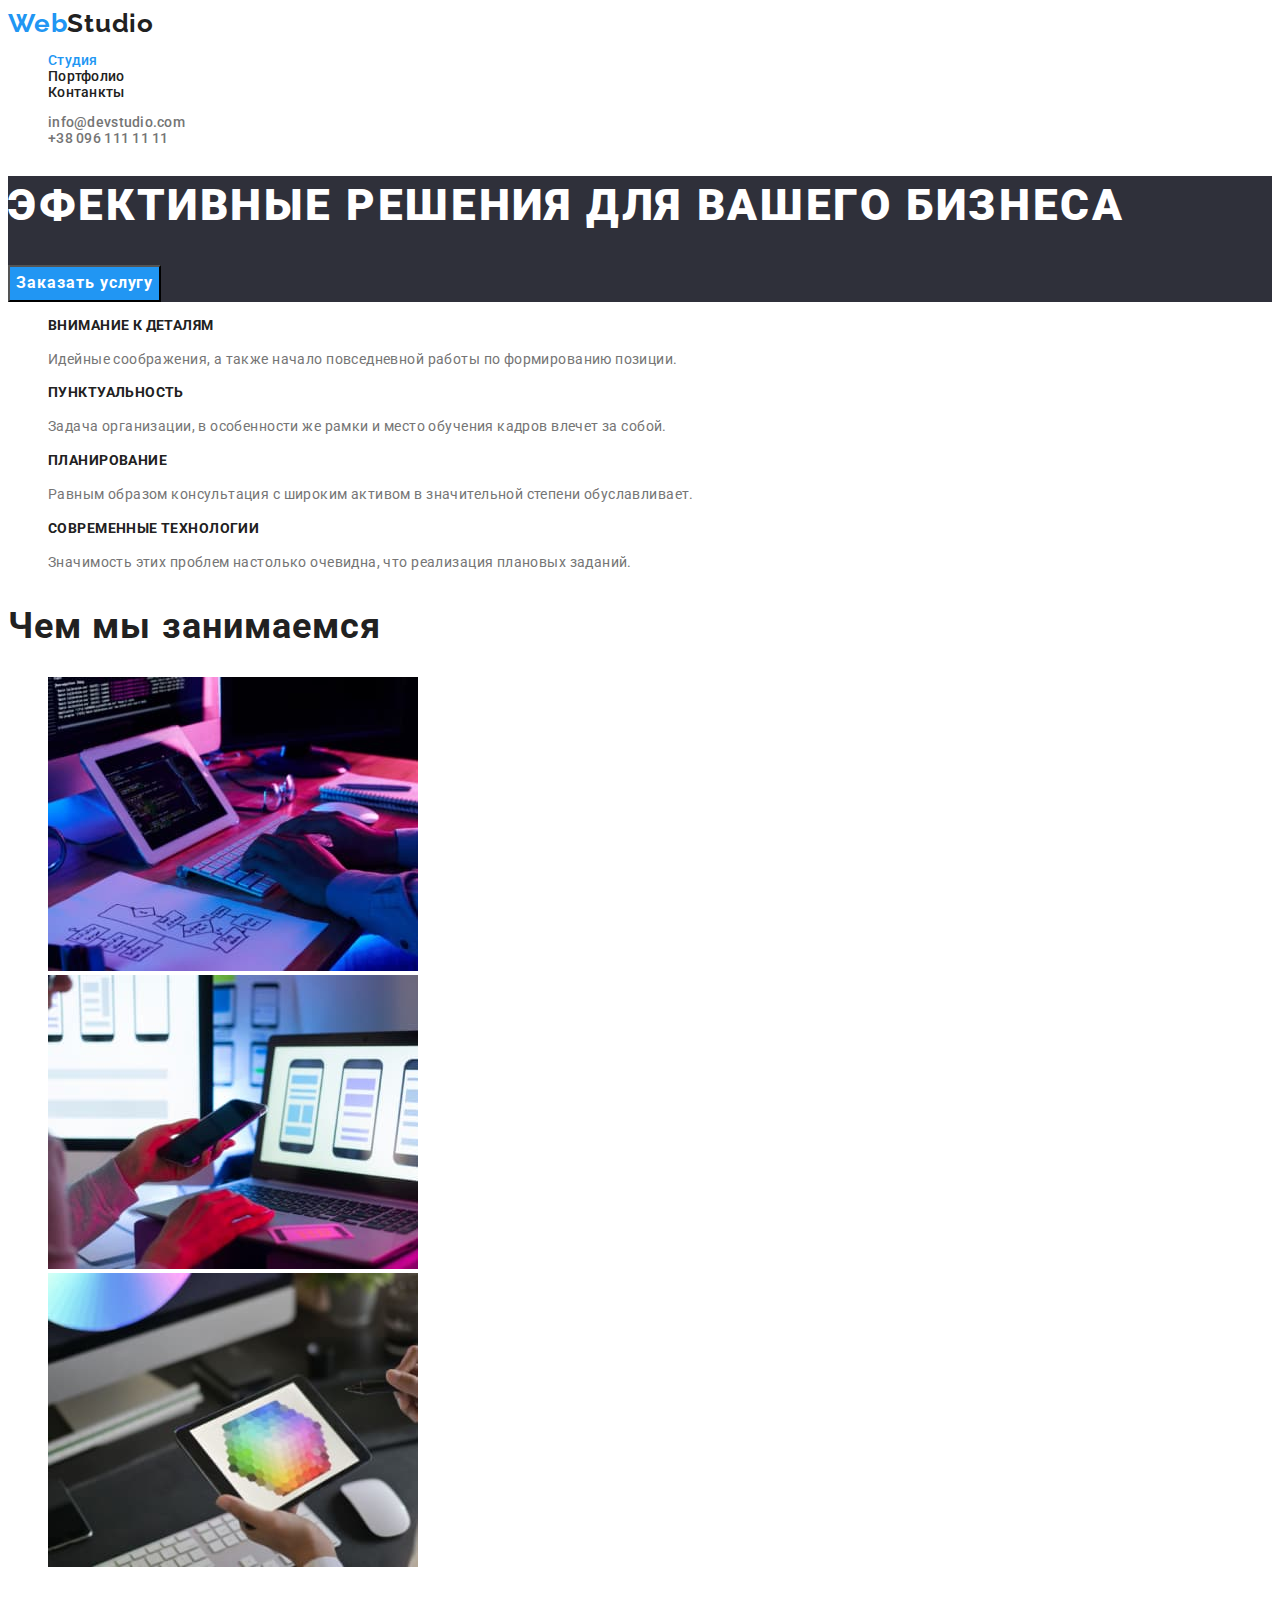
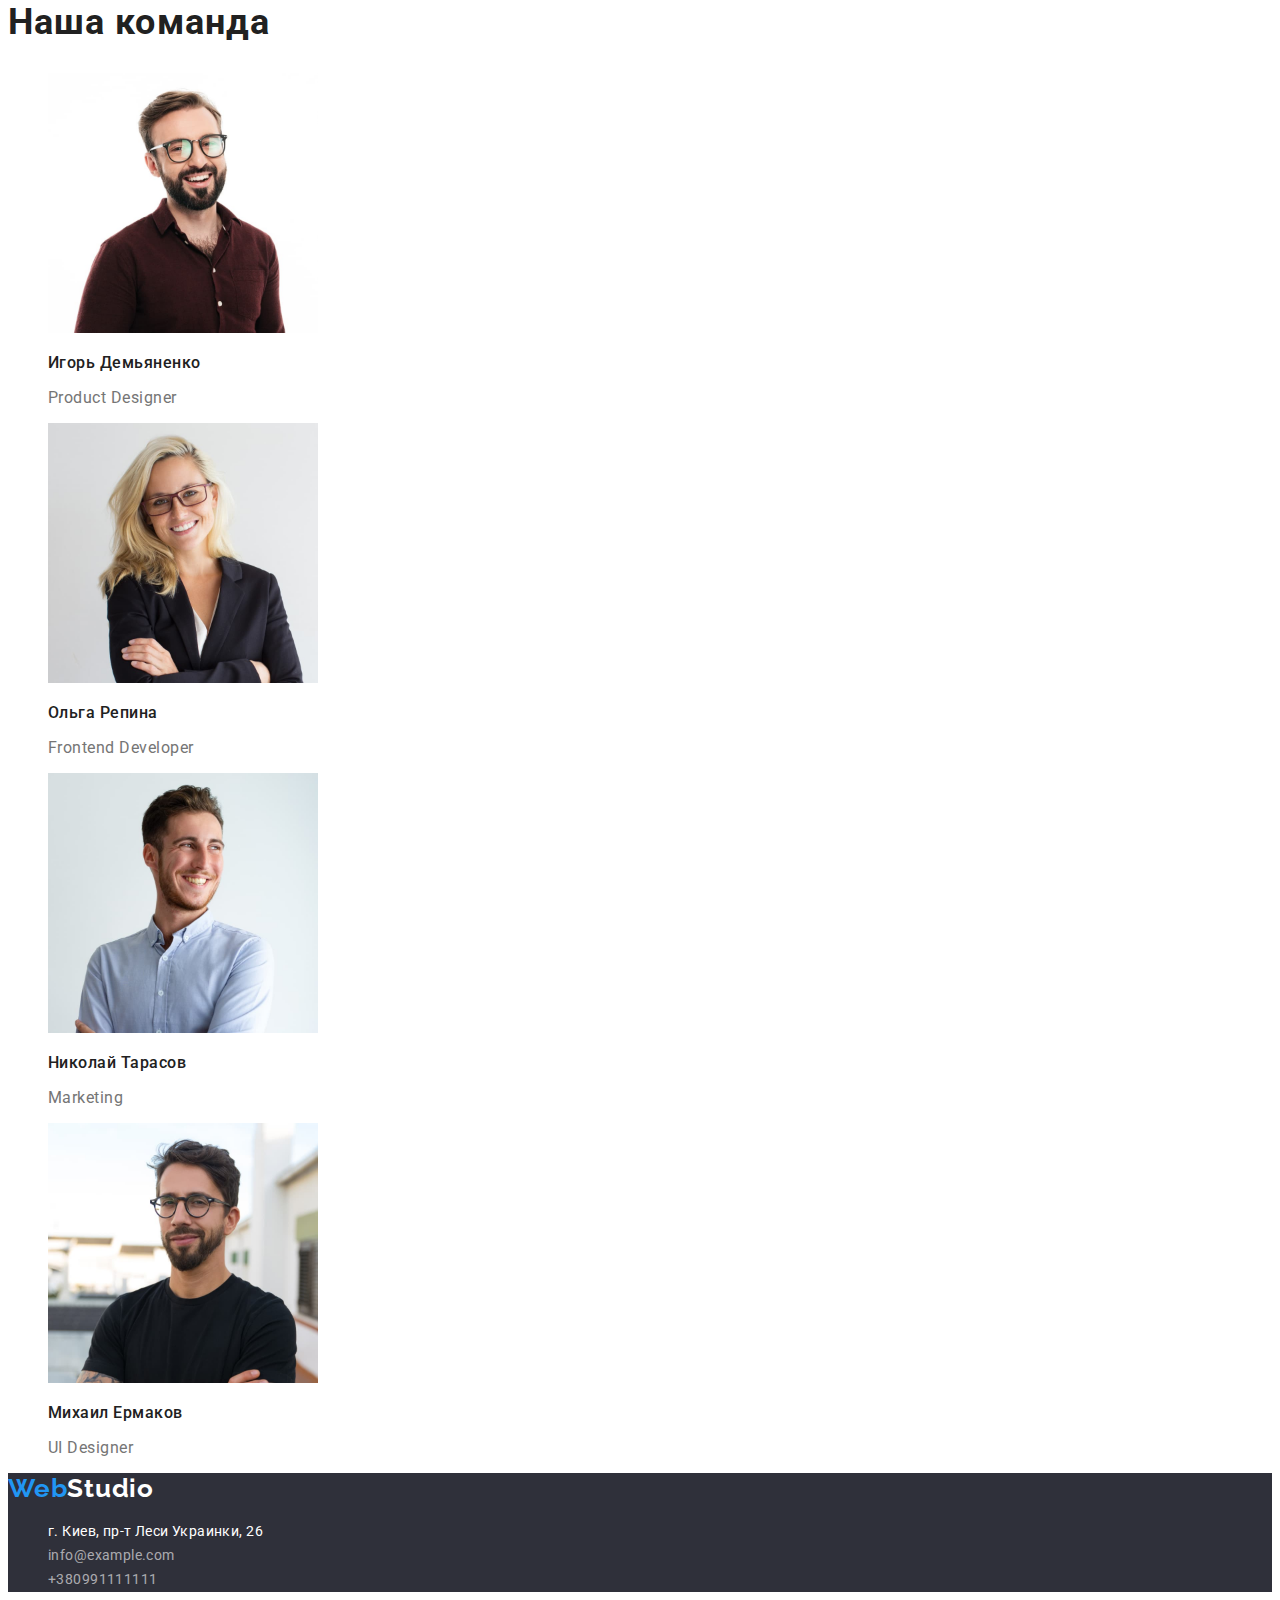
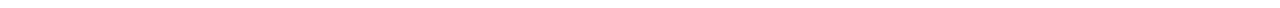
==== index.html @ d62f83ce "Initial commit" ====
<!DOCTYPE html>
<html lang="en">
  <head>
    <meta charset="UTF-8" />
    <meta http-equiv="X-UA-Compatible" content="IE=edge" />
    <meta name="viewport" content="width=device-width, initial-scale=1.0" />
    <title>HomeWork2</title>
    <link
      href="https://fonts.googleapis.com/css2?family=Raleway:ital,wght@0,700;1,700&family=Roboto:ital,wght@0,400;0,500;0,700;0,900;1,400;1,500;1,700;1,900&display=swap"
      rel="stylesheet"
    />
    <link rel="stylesheet" href="./css/style.css" />
  </head>
  <body>
    <header>
      <nav class="site-nav">
        <a href="" class="logo"><span class="blue-logo">Web</span>Studio</a>
        <ul class="list">
          <li>
            <a href="./index.html" class="current-site links">Студия</a>
          </li>
          <li>
            <a href="./portfolio.html" class="links">Портфолио</a>
          </li>
          <li>
            <a href="" class="links">Контанкты</a>
          </li>
        </ul>
      </nav>
      <ul class="contacts-info list">
        <li>
          <a href="mailto:info@example.com" class="links">info@devstudio.com</a>
        </li>
        <li>
          <a href="tel:+38 099 111 11 11" class="links">+38 096 111 11 11</a>
        </li>
      </ul>
    </header>
    <main>
      <section class="big-text">
        <h1>Эфективные решения для Вашего бизнеса</h1>
        <button type="button" class="order-button">Заказать услугу</button>
      </section>
      <section>
        <h2 class="hide-h2">Что мы предлогаем</h2>
        <ul class="list">
          <li>
            <h3 class="preview-header">Внимание к деталям</h3>
            <p class="preview-text">
              Идейные соображения, а также начало повседневной работы по
              формированию позиции.
            </p>
          </li>
          <li>
            <h3 class="preview-header">Пунктуальность</h3>
            <p class="preview-text">
              Задача организации, в особенности же рамки и место обучения кадров
              влечет за собой.
            </p>
          </li>
          <li>
            <h3 class="preview-header">Планирование</h3>
            <p class="preview-text">
              Равным образом консультация с широким активом в значительной
              степени обуславливает.
            </p>
          </li>
          <li>
            <h3 class="preview-header">Современные технологии</h3>
            <p class="preview-text">
              Значимость этих проблем настолько очевидна, что реализация
              плановых заданий.
            </p>
          </li>
        </ul>
      </section>
      <section>
        <h2 class="our-business">Чем мы занимаемся</h2>
        <ul class="list">
          <li>
            <img src="./img/ourjob1.jpg" alt="построение макета " width="370" />
          </li>
          <li>
            <img
              src="./img/ourjob2.jpg"
              alt="оптимизация под любые девайсы"
              width="370"
            />
          </li>
          <li>
            <img
              src="./img/ourjob3.jpg"
              alt="дизайнерские проекты"
              width="370"
            />
          </li>
        </ul>
      </section>
      <section>
        <h2 class="our-team">Наша команда</h2>
        <ul class="list">
          <li>
            <img src="./img/ourteam1.jpg" alt="Фото сотрудника" width="270" />
            <h3 class="name-team">Игорь Демьяненко</h3>
            <p class="employee-description">Product Designer</p>
          </li>
          <li>
            <img src="./img/ourteam2.jpg" alt="Фото сотрудника" width="270" />
            <h3 class="name-team">Ольга Репина</h3>
            <p class="employee-description">Frontend Developer</p>
          </li>
          <li>
            <img src="./img/ourteam3.jpg" alt="Фото сотрудника" width="270" />
            <h3 class="name-team">Николай Тарасов</h3>
            <p class="employee-description">Marketing</p>
          </li>
          <li>
            <img src="./img/ourteam4.jpg" alt="Фото сотрудника" width="270" />
            <h3 class="name-team">Михаил Ермаков</h3>
            <p class="employee-description">UI Designer</p>
          </li>
        </ul>
      </section>
    </main>
    <footer class="footer-info">
      <a href="" class="web-logo logo"
        ><span class="blue-logo">Web</span>Studio</a
      >
      <address>
        <ul class="list">
          <li>
            <a href="" class="place-info">г. Киев, пр-т Леси Украинки, 26</a>
          </li>
          <li>
            <a href="mailto:info@example.com" class="contacts-footer"
              >info@example.com</a
            >
          </li>
          <li>
            <a href="tel:+38 099 111 11 11" class="contacts-footer"
              >+380991111111</a
            >
          </li>
        </ul>
      </address>
    </footer>
  </body>
</html>
---- css/style.css ----
:root {
  --main-color: #212121;
  --secondary-color: #FFFFFF;
  --brand-color: #2196F3;
  --additional-color: #757575;
}

body {
color: var(--main-color);
font-family: Roboto, sans-serif;
}




.logo{

  color: inherit;
    font-family: 'Raleway';
    font-weight: 700;
    font-size: 26px;
    line-height: 1.19;
    letter-spacing: 0.03em;
    text-decoration: none;
}

.list {
  list-style: none;
  text-decoration: none;
}

.hide-h2, .hide-h1 {
  display: none;
}

.site-nav{
  font-family: inherit;
    font-weight: 500;
    font-size: 14px;
    line-height: 1.14;
    letter-spacing: 0.02em;
    color: inherit;
}




.order-button, .blue-web {
  background-color: var(--brand-color);
  color: var(--secondary-color);
  font-family: inherit;
    font-weight: 700;
    font-size: 16px;
    line-height: 1.88;
    letter-spacing: 0.06em;
}

.big-text {
background-color: #2F303A;
color: var(--secondary-color);
}



.contacts-info {
  color: var(--additional-color);
  text-decoration: none;
    font-weight: 500;
    font-size: 14px;
    line-height: 1.14;
    letter-spacing: 0.02em;
}


.web-logo {
  color: var(--secondary-color);
  text-decoration: none;
    font-family: 'Raleway';
    font-weight: 700;
    font-size: 26px;
    line-height: 1.19;
    letter-spacing: 0.03em;
}

.footer-info {
  background-color: #2F303A;
}

.place-info{
  font-style: normal;
  color: var(--secondary-color);
text-decoration: none;
    font-weight: 400;
    font-size: 14px;
    line-height: 1.71;
    letter-spacing: 0.03em;
}


.contacts-footer{
  font-style: normal;
    font-weight: 400;
    font-size: 14px;
    line-height: 1.71;
    letter-spacing: 0.03em;
  text-decoration: none;
    color: rgba(255, 255, 255, 0.6);
}

h1 {
  font-weight: 900;
  font-size: 44px;
  line-height: 1.36;

  letter-spacing: 0.06em;
  text-transform: uppercase;

  color: var(--secondary-color);
}

.preview {
  font-weight: 700;
  font-size: 14px;
  line-height: 1.14;
  letter-spacing: 0.03em;
  text-transform: uppercase;
}

.preview-text{
  font-weight: 400;
  font-size: 14px;
  line-height: 1.71;
  letter-spacing: 0.03em;

  color: var(--additional-color);
}

.our-business {
    font-weight: 700;
    font-size: 36px;
    line-height: 1.17;
    letter-spacing: 0.03em;
}


.name-team {
font-weight: 500;
  font-size: 16px;
  line-height: 1.19;
  letter-spacing: 0.03em;
}

.employee-description {
  font-weight: 400;
  font-size: 16px;
  line-height: 1.19;
  letter-spacing: 0.03em;

  color: var(--additional-color)
}

.links:hover, .links:focus{
  color: var(--brand-color);
}

.links {
color: inherit;
text-decoration: none;
}

.title-h2 {
  font-weight: 700;
  font-size: 18px;
  line-height: 2;
  letter-spacing: 0.06em;
  color: var(--main-color);
  text-decoration: none;
}

.title-p {
    font-weight: 400;
    font-size: 16px;
    line-height: 1.88;
    letter-spacing: 0.03em;
    text-decoration: none;
    color: var(--additional-color);
}

.filter {
    list-style: none;
    text-decoration: none;
    font-weight: 500;
    font-size: 16px;
    line-height: 1.63;
    letter-spacing: 0.03em;
    text-decoration: none;
}

.filter-button:hover, .filter-button:focus {
  color: var(--secondary-color);
  background-color: var(--brand-color);
}

.filter-button{
  font-family: inherit;
  color: var(--main-color);
  background-color: #F5F4FA;
      font-weight: 500;
      font-size: 16px;
      line-height: 1.63;
      letter-spacing: 0.03em;
}

.nine {
  list-style: none;
}

.blue-logo{
  color: var(--brand-color)
}

.current-site {
  color: var(--brand-color);
}

.preview-header {
    font-weight: 700;
    font-size: 14px;
    line-height: 1.14;
    letter-spacing: 0.03em;
    text-transform: uppercase;
    color: var(--main-color);
}

.place-info:hover, .place-info:focus,
.contacts-footer:hover, .contacts-footer.focus {
  color: var(--brand-color);
}

.our-team {
    font-weight: 700;
    font-size: 36px;
    line-height: 1.17;
    letter-spacing: 0.03em;
    color: var(--main-color);
}
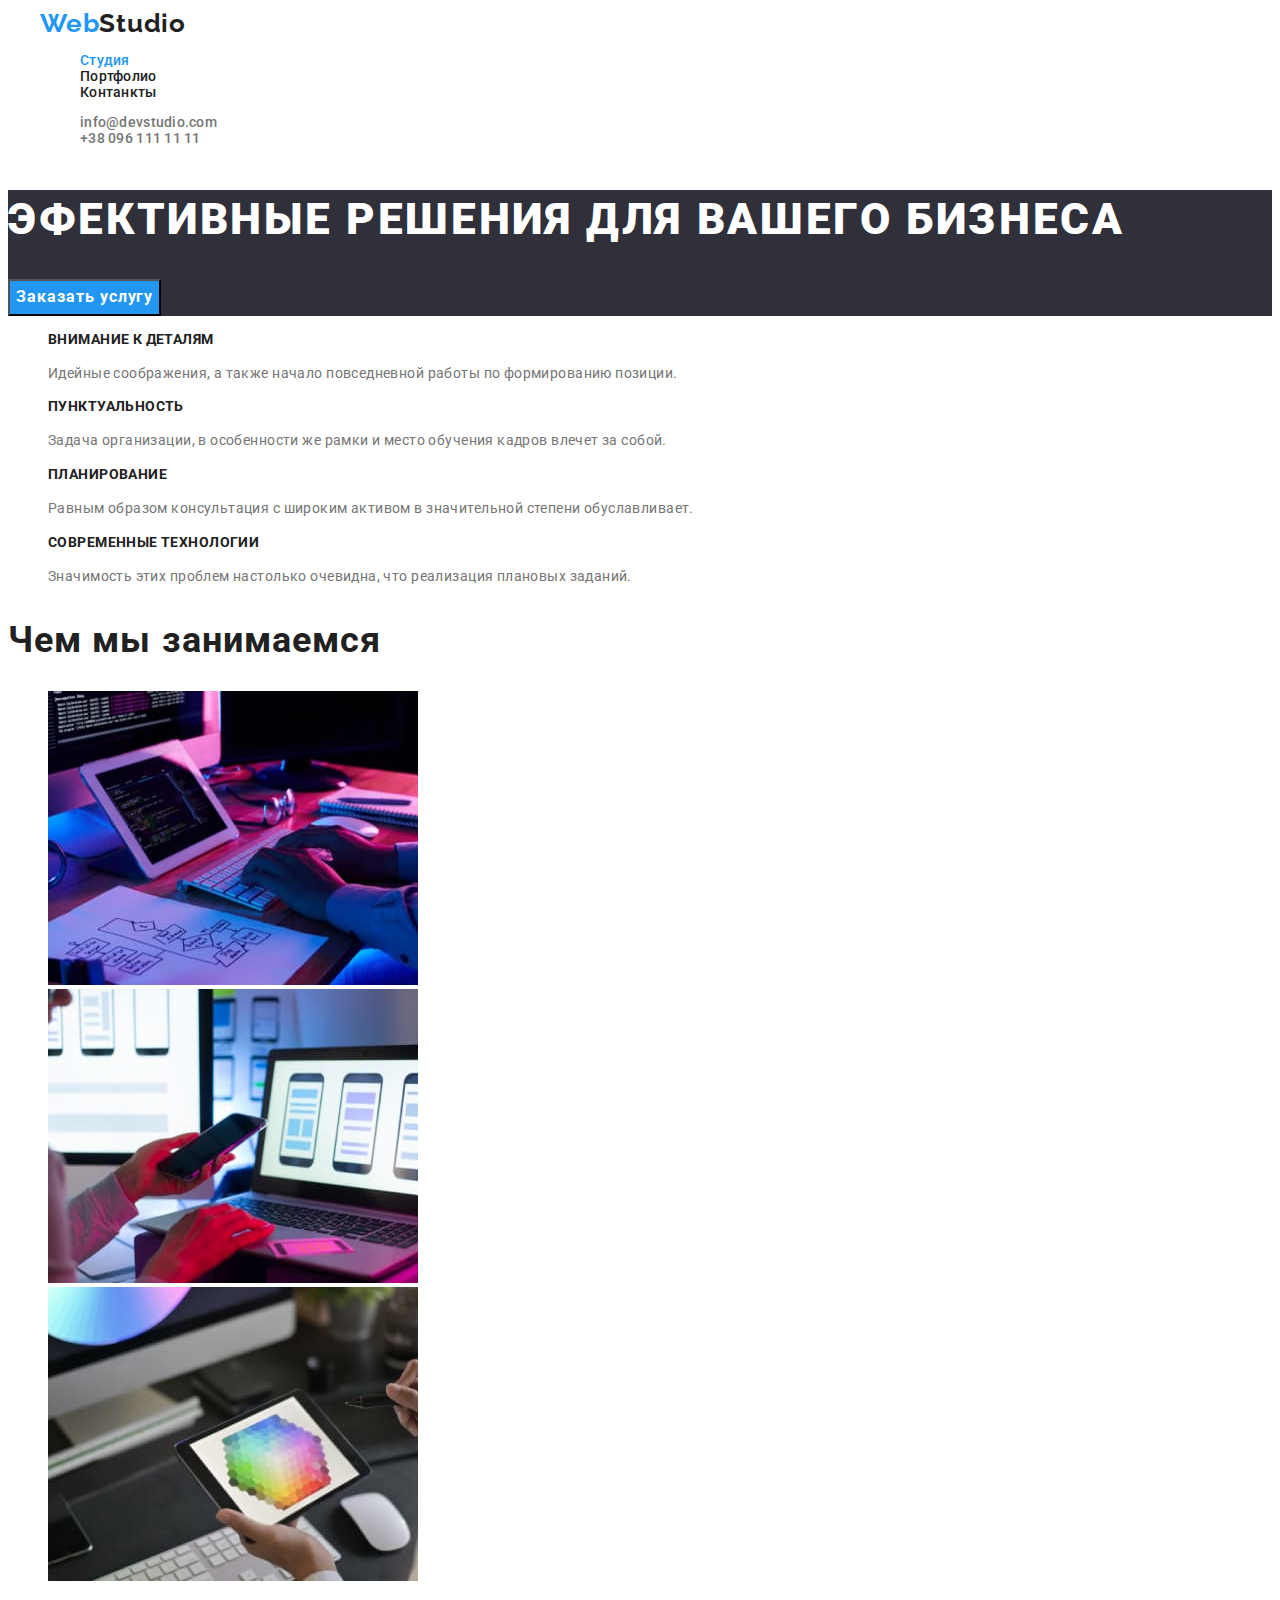
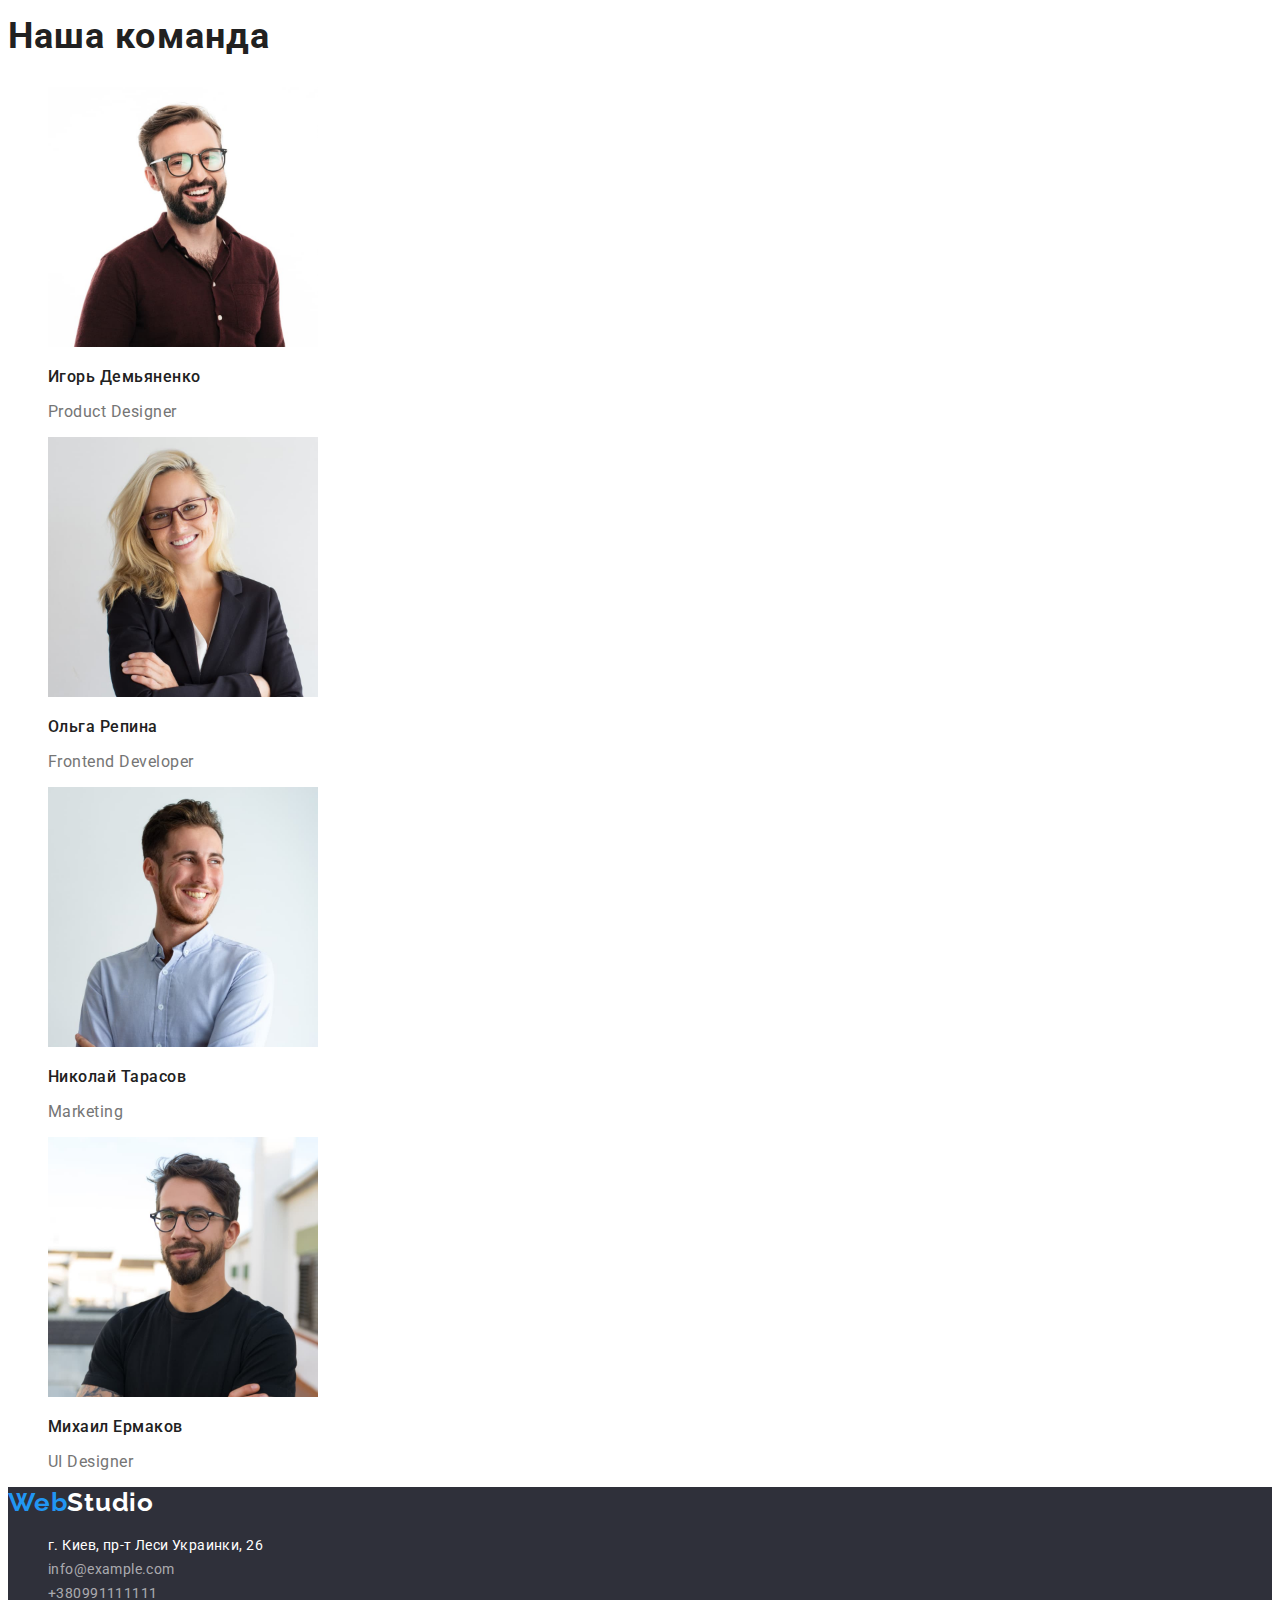
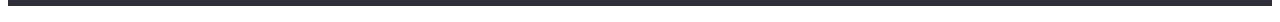
==== commit a7737449: "143" ====
--- a/index.html
+++ b/index.html
@@ -4,38 +4,46 @@
     <meta charset="UTF-8" />
     <meta http-equiv="X-UA-Compatible" content="IE=edge" />
     <meta name="viewport" content="width=device-width, initial-scale=1.0" />
-    <title>HomeWork2</title>
+    <title>HomeWork3</title>
     <link
       href="https://fonts.googleapis.com/css2?family=Raleway:ital,wght@0,700;1,700&family=Roboto:ital,wght@0,400;0,500;0,700;0,900;1,400;1,500;1,700;1,900&display=swap"
       rel="stylesheet"
     />
+    <link
+      rel="stylesheet"
+      href="node_modules/modern-normalize/modern-normalize.css"
+    />
     <link rel="stylesheet" href="./css/style.css" />
   </head>
   <body>
-    <header>
-      <nav class="site-nav">
-        <a href="" class="logo"><span class="blue-logo">Web</span>Studio</a>
-        <ul class="list">
+    <div class="container">
+      <header>
+        <nav class="site-nav">
+          <a href="" class="logo"><span class="blue-logo">Web</span>Studio</a>
+          <ul class="list">
+            <li>
+              <a href="./index.html" class="current-site links">Студия</a>
+            </li>
+            <li>
+              <a href="./portfolio.html" class="links">Портфолио</a>
+            </li>
+            <li>
+              <a href="" class="links">Контанкты</a>
+            </li>
+          </ul>
+        </nav>
+        <ul class="contacts-info list">
           <li>
-            <a href="./index.html" class="current-site links">Студия</a>
+            <a href="mailto:info@example.com" class="links"
+              >info@devstudio.com</a
+            >
           </li>
           <li>
-            <a href="./portfolio.html" class="links">Портфолио</a>
-          </li>
-          <li>
-            <a href="" class="links">Контанкты</a>
+            <a href="tel:+38 099 111 11 11" class="links">+38 096 111 11 11</a>
           </li>
         </ul>
-      </nav>
-      <ul class="contacts-info list">
-        <li>
-          <a href="mailto:info@example.com" class="links">info@devstudio.com</a>
-        </li>
-        <li>
-          <a href="tel:+38 099 111 11 11" class="links">+38 096 111 11 11</a>
-        </li>
-      </ul>
-    </header>
+      </header>
+    </div>
     <main>
       <section class="big-text">
         <h1>Эфективные решения для Вашего бизнеса</h1>
--- a/css/style.css
+++ b/css/style.css
@@ -10,7 +10,18 @@
 font-family: Roboto, sans-serif;
 }
 
-
+*, ::after, ::before {
+  box-sizing: border-box;
+}
+
+.container {
+  width: 1200px;
+  margin-left: auto;
+  margin-right: auto;
+
+  display: flex;
+  align-items: center;
+}
 
 
 .logo{
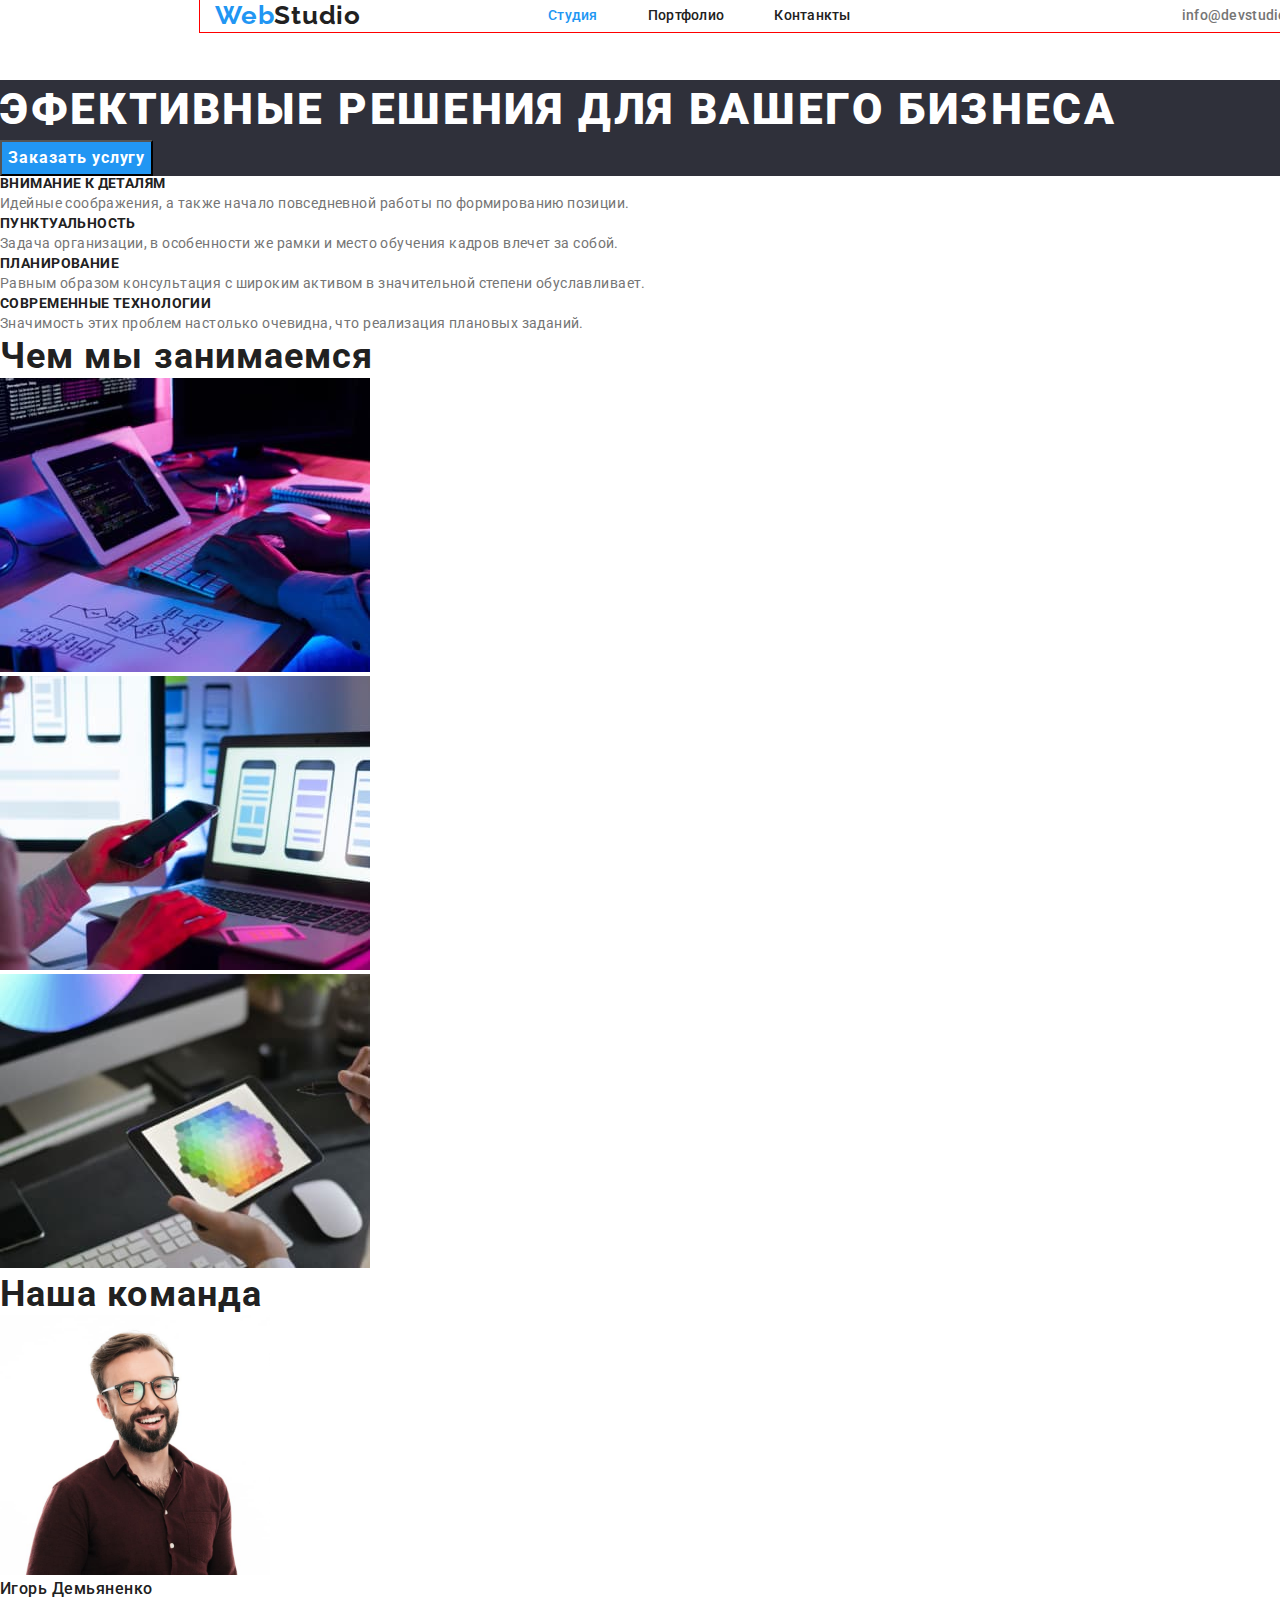
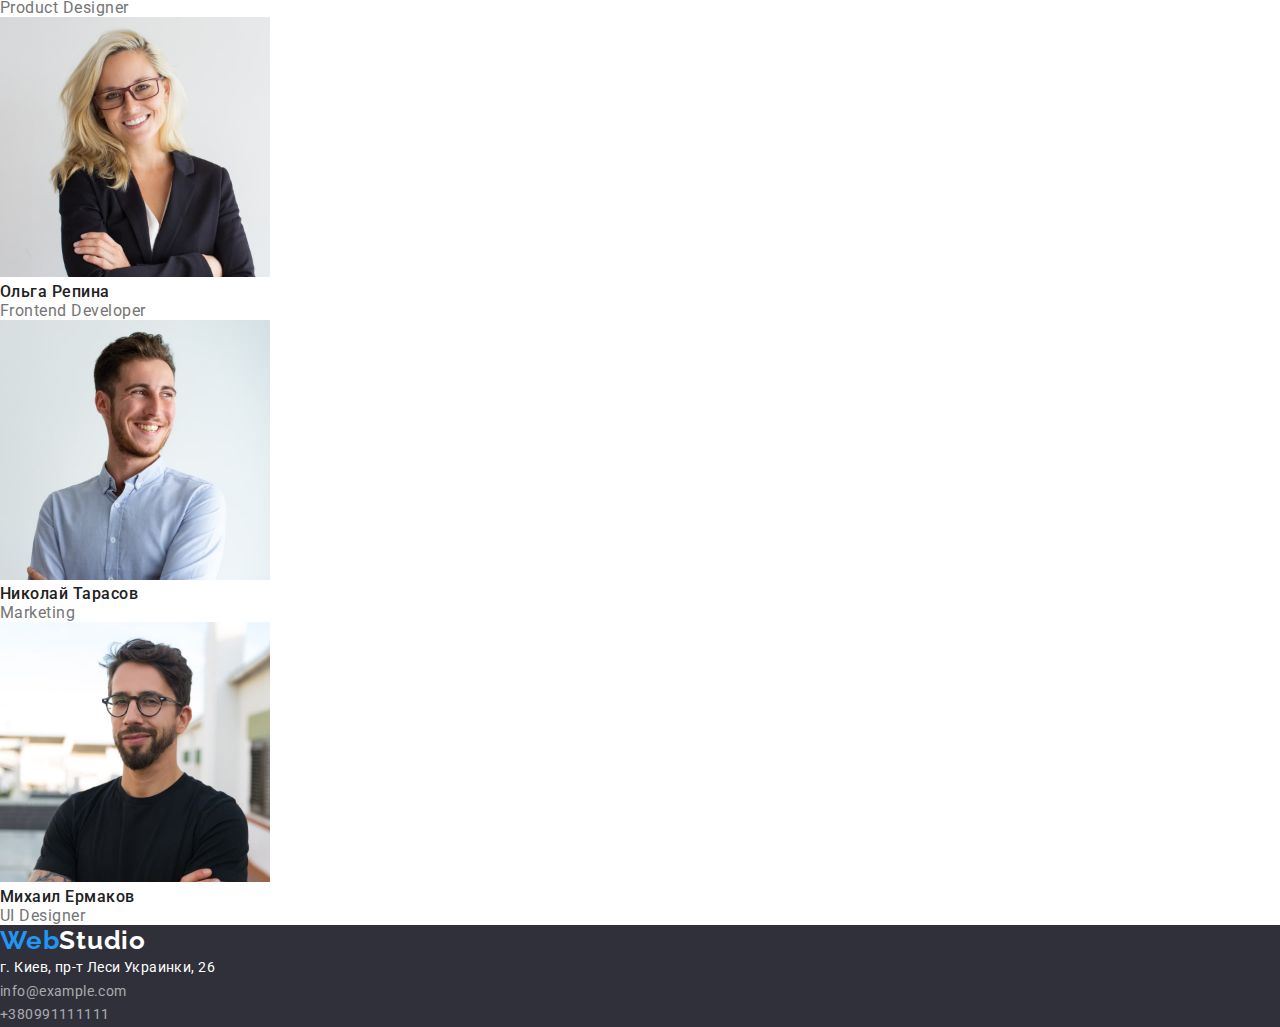
==== commit 6444b611: "let us get started" ====
--- a/index.html
+++ b/index.html
@@ -11,39 +11,41 @@
     />
     <link
       rel="stylesheet"
-      href="node_modules/modern-normalize/modern-normalize.css"
+      href="https://cdnjs.cloudflare.com/ajax/libs/modern-normalize/1.0.0/modern-normalize.min.css"
     />
     <link rel="stylesheet" href="./css/style.css" />
   </head>
   <body>
-    <div class="container">
-      <header>
+    <header class="header">
+      <div class="container header-container">
         <nav class="site-nav">
           <a href="" class="logo"><span class="blue-logo">Web</span>Studio</a>
-          <ul class="list">
-            <li>
-              <a href="./index.html" class="current-site links">Студия</a>
+          <ul class="cont-ul list">
+            <li class="header-list">
+              <a href="./index.html" class="current-site links header-list"
+                >Студия</a
+              >
             </li>
-            <li>
-              <a href="./portfolio.html" class="links">Портфолио</a>
+            <li class="header-list">
+              <a href="./portfolio.html" class="links header-list">Портфолио</a>
             </li>
-            <li>
+            <li class="header-list">
               <a href="" class="links">Контанкты</a>
             </li>
           </ul>
         </nav>
-        <ul class="contacts-info list">
-          <li>
-            <a href="mailto:info@example.com" class="links"
+        <ul class="contacts-info list cont-ul">
+          <li class="header-container">
+            <a href="mailto:info@example.com" class="links out"
               >info@devstudio.com</a
             >
           </li>
-          <li>
+          <li class="header-container">
             <a href="tel:+38 099 111 11 11" class="links">+38 096 111 11 11</a>
           </li>
         </ul>
-      </header>
-    </div>
+      </div>
+    </header>
     <main>
       <section class="big-text">
         <h1>Эфективные решения для Вашего бизнеса</h1>
--- a/css/style.css
+++ b/css/style.css
@@ -14,14 +14,57 @@
   box-sizing: border-box;
 }
 
+h1,
+h2,
+h3,
+h4,
+h5,
+h6,
+p,
+ul {
+  margin: 0;
+  padding: 0;
+}
+
+
+
+.header-list:not(:last-child) {
+  padding-right: 50px;
+}
+
+.out {
+  padding-left: 331px;
+}
+
+.header {
+  width: 1600px;
+  min-height: 80px;
+}
+
+.header-container {
+display: flex;
+align-items: center;
+}
+
 .container {
   width: 1200px;
+  padding-left: 15px;
+  padding-right: 15px;
   margin-left: auto;
   margin-right: auto;
-
+  outline: 1px solid red;
+  /* align-items: center; */
+  /* text-align: center;
+  align-self: center */
+
+}
+
+.cont-ul {
   display: flex;
-  align-items: center;
-}
+  /* align-self: center; */
+justify-content: flex-end;
+}
+
 
 
 .logo{
@@ -33,6 +76,7 @@
     line-height: 1.19;
     letter-spacing: 0.03em;
     text-decoration: none;
+    padding-right: 93px;
 }
 
 .list {
@@ -51,6 +95,8 @@
     line-height: 1.14;
     letter-spacing: 0.02em;
     color: inherit;
+    display: flex;
+    align-items: center;
 }
 
 
@@ -80,6 +126,7 @@
     font-size: 14px;
     line-height: 1.14;
     letter-spacing: 0.02em;
+    display: flex;
 }
 
 
@@ -232,6 +279,7 @@
 
 .current-site {
   color: var(--brand-color);
+  padding-left: 94px;
 }
 
 .preview-header {
@@ -254,4 +302,16 @@
     line-height: 1.17;
     letter-spacing: 0.03em;
     color: var(--main-color);
-}+}
+
+/* img {
+    display: block;
+    max-width: 100%;
+    height: auto;
+}  */
+
+/* ренеиминг
+на юл оставить класс флекс
+лишкам задать падинг
+убрать падинг 94
+делать внешние через марджин */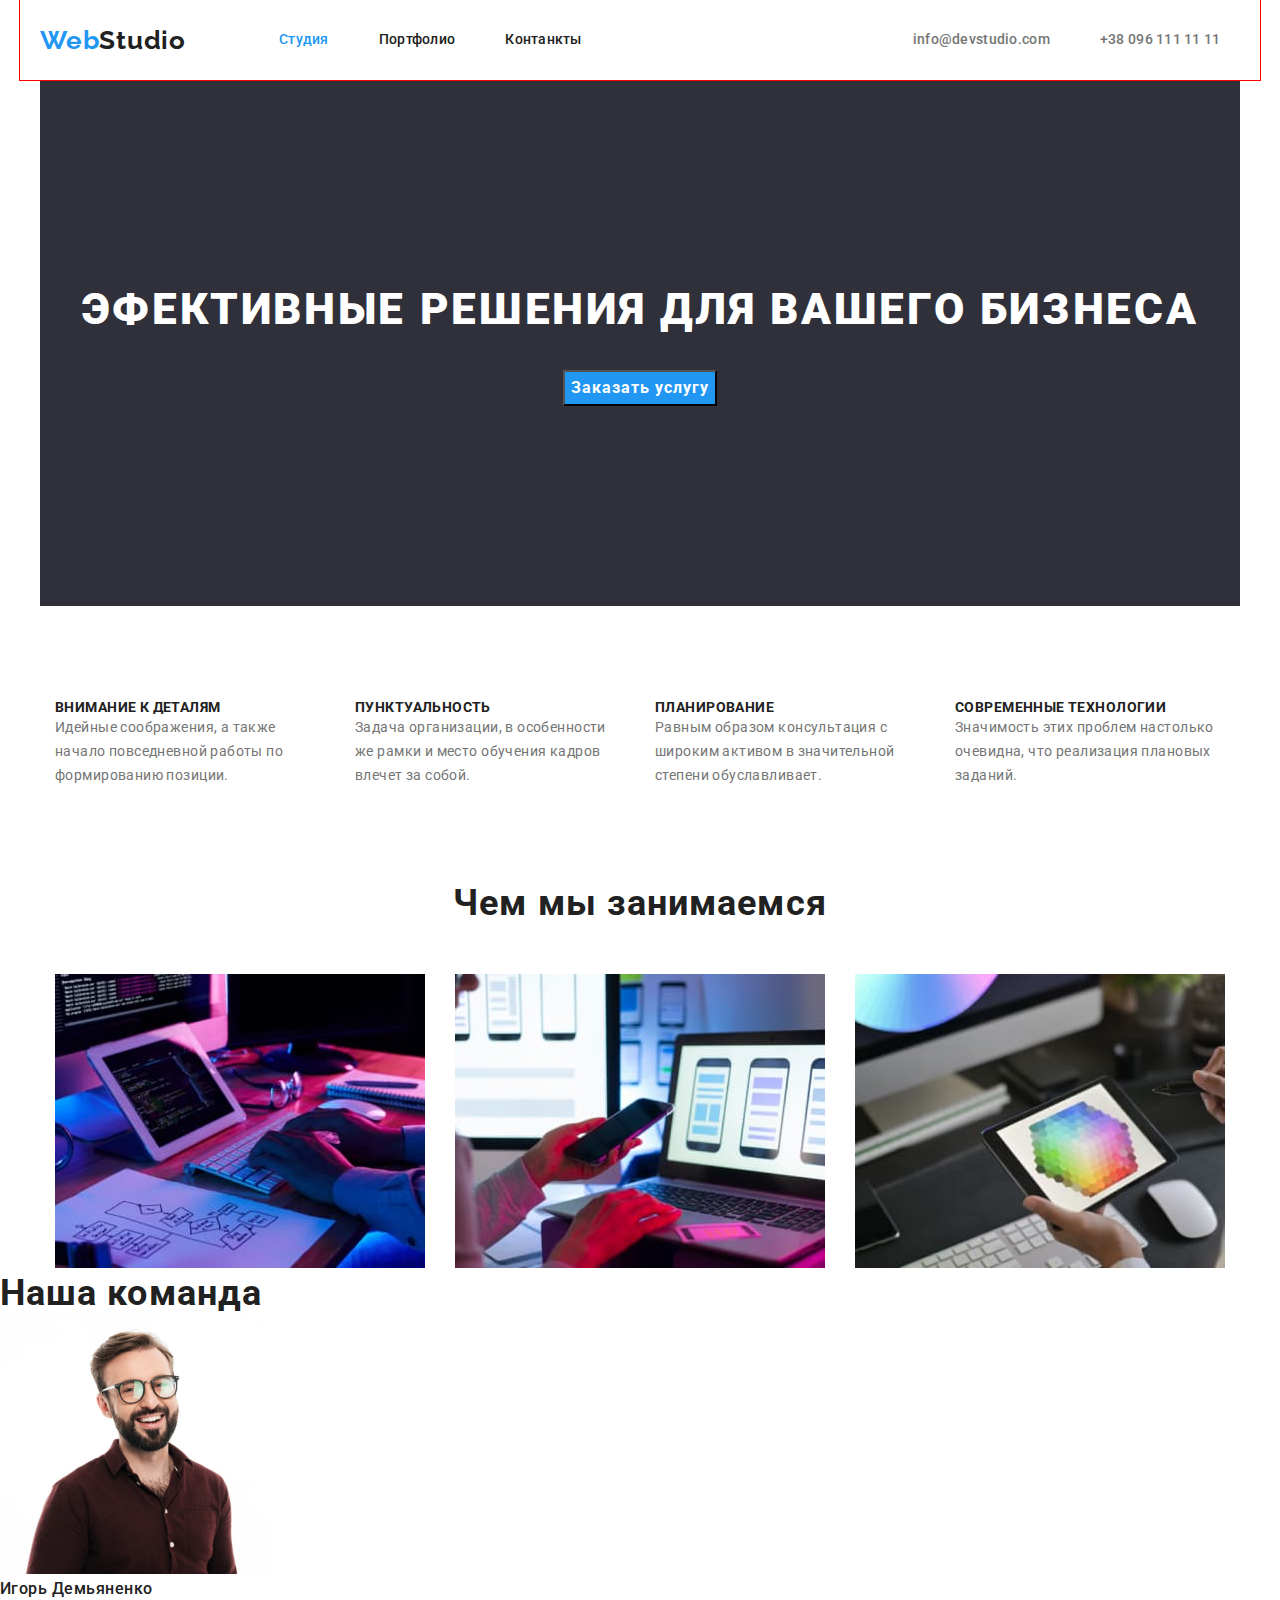
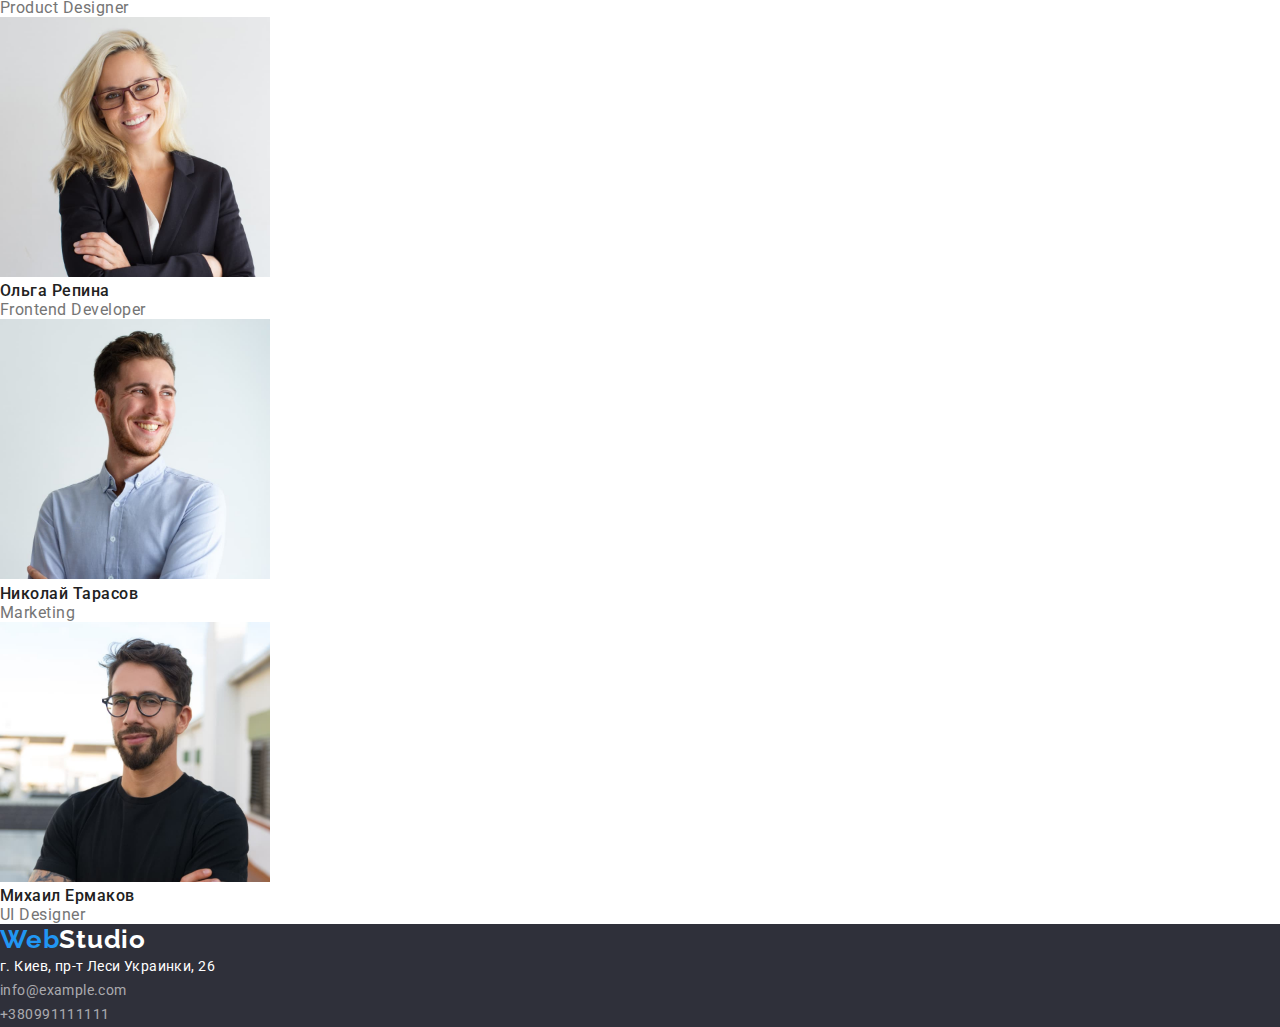
==== commit 18a45a53: ".8/2" ====
--- a/index.html
+++ b/index.html
@@ -22,60 +22,64 @@
           <a href="" class="logo"><span class="blue-logo">Web</span>Studio</a>
           <ul class="cont-ul list">
             <li class="header-list">
-              <a href="./index.html" class="current-site links header-list"
+              <a href="./index.html" class="current links header-height"
                 >Студия</a
               >
             </li>
             <li class="header-list">
-              <a href="./portfolio.html" class="links header-list">Портфолио</a>
+              <a href="./portfolio.html" class="links header-height"
+                >Портфолио</a
+              >
             </li>
             <li class="header-list">
-              <a href="" class="links">Контанкты</a>
+              <a href="" class="links header-height">Контанкты</a>
             </li>
           </ul>
         </nav>
         <ul class="contacts-info list cont-ul">
-          <li class="header-container">
-            <a href="mailto:info@example.com" class="links out"
+          <li class="header-container list-mail">
+            <a href="mailto:info@example.com" class="links header-height"
               >info@devstudio.com</a
             >
           </li>
           <li class="header-container">
-            <a href="tel:+38 099 111 11 11" class="links">+38 096 111 11 11</a>
+            <a href="tel:+38 099 111 11 11" class="links header-height"
+              >+38 096 111 11 11</a
+            >
           </li>
         </ul>
       </div>
     </header>
     <main>
       <section class="big-text">
-        <h1>Эфективные решения для Вашего бизнеса</h1>
+        <h1 class="main-header">Эфективные решения для Вашего бизнеса</h1>
         <button type="button" class="order-button">Заказать услугу</button>
       </section>
-      <section>
+      <section class="section">
         <h2 class="hide-h2">Что мы предлогаем</h2>
-        <ul class="list">
-          <li>
+        <ul class="list preview-list">
+          <li class="preview-item">
             <h3 class="preview-header">Внимание к деталям</h3>
             <p class="preview-text">
               Идейные соображения, а также начало повседневной работы по
               формированию позиции.
             </p>
           </li>
-          <li>
+          <li class="preview-item">
             <h3 class="preview-header">Пунктуальность</h3>
             <p class="preview-text">
               Задача организации, в особенности же рамки и место обучения кадров
               влечет за собой.
             </p>
           </li>
-          <li>
+          <li class="preview-item">
             <h3 class="preview-header">Планирование</h3>
             <p class="preview-text">
               Равным образом консультация с широким активом в значительной
               степени обуславливает.
             </p>
           </li>
-          <li>
+          <li class="preview-item">
             <h3 class="preview-header">Современные технологии</h3>
             <p class="preview-text">
               Значимость этих проблем настолько очевидна, что реализация
@@ -84,20 +88,20 @@
           </li>
         </ul>
       </section>
-      <section>
+      <section class="section">
         <h2 class="our-business">Чем мы занимаемся</h2>
-        <ul class="list">
-          <li>
+        <ul class="list our-business-list">
+          <li class="our-business-item">
             <img src="./img/ourjob1.jpg" alt="построение макета " width="370" />
           </li>
-          <li>
+          <li class="our-business-item">
             <img
               src="./img/ourjob2.jpg"
               alt="оптимизация под любые девайсы"
               width="370"
             />
           </li>
-          <li>
+          <li class="our-business-item">
             <img
               src="./img/ourjob3.jpg"
               alt="дизайнерские проекты"
--- a/css/style.css
+++ b/css/style.css
@@ -26,20 +26,25 @@
   padding: 0;
 }
 
+.header-height{
+  padding-top: 32px;
+  padding-bottom: 32px;
+}
 
 
 .header-list:not(:last-child) {
-  padding-right: 50px;
-}
-
-.out {
-  padding-left: 331px;
-}
-
-.header {
+  margin-right: 50px;
+}
+
+.list-mail{
+  margin-left: 331px;
+  margin-right: 50px;
+}
+
+/* .header {
   width: 1600px;
   min-height: 80px;
-}
+} */
 
 .header-container {
 display: flex;
@@ -47,9 +52,9 @@
 }
 
 .container {
-  width: 1200px;
-  padding-left: 15px;
-  padding-right: 15px;
+  width: 1240px;
+  padding-left: 20px;
+  padding-right: 20px;
   margin-left: auto;
   margin-right: auto;
   outline: 1px solid red;
@@ -76,7 +81,6 @@
     line-height: 1.19;
     letter-spacing: 0.03em;
     text-decoration: none;
-    padding-right: 93px;
 }
 
 .list {
@@ -95,10 +99,13 @@
     line-height: 1.14;
     letter-spacing: 0.02em;
     color: inherit;
+    align-items: center;
     display: flex;
-    align-items: center;
-}
-
+}
+
+.site-nav .logo {
+  margin-right: 93px;
+}
 
 
 
@@ -110,13 +117,39 @@
     font-size: 16px;
     line-height: 1.88;
     letter-spacing: 0.06em;
+    margin-bottom: 200px;
 }
 
 .big-text {
 background-color: #2F303A;
 color: var(--secondary-color);
-}
-
+text-align: center;
+margin-right: auto;
+margin-left: auto;
+padding-top: 200px;
+width: 1200px;
+}
+
+.main-header {
+margin-bottom: 30px;
+}
+
+.preview-list {
+  display: flex;
+  justify-content: center;
+}
+
+.preview-item {
+  width: 270px;
+}
+
+.preview-item:not(:last-child) {
+  margin-right: 30px;
+}
+
+.section {
+padding-top: 94px;
+}
 
 
 .contacts-info {
@@ -198,8 +231,25 @@
     font-size: 36px;
     line-height: 1.17;
     letter-spacing: 0.03em;
-}
-
+    width: 1200px;
+    margin-left: auto;
+    margin-right: auto;
+    text-align: center;
+    margin-bottom: 50px;
+}
+
+.our-business-list {
+  display: flex;
+  width: 1200px;
+  justify-content: center;
+  margin-right: auto;
+  margin-left: auto;
+}
+
+
+.our-business-item:not(:last-child) {
+  margin-right: 30px;
+}
 
 .name-team {
 font-weight: 500;
@@ -269,17 +319,9 @@
       letter-spacing: 0.03em;
 }
 
-.nine {
-  list-style: none;
-}
-
-.blue-logo{
-  color: var(--brand-color)
-}
-
-.current-site {
+
+.current, .blue-logo {
   color: var(--brand-color);
-  padding-left: 94px;
 }
 
 .preview-header {
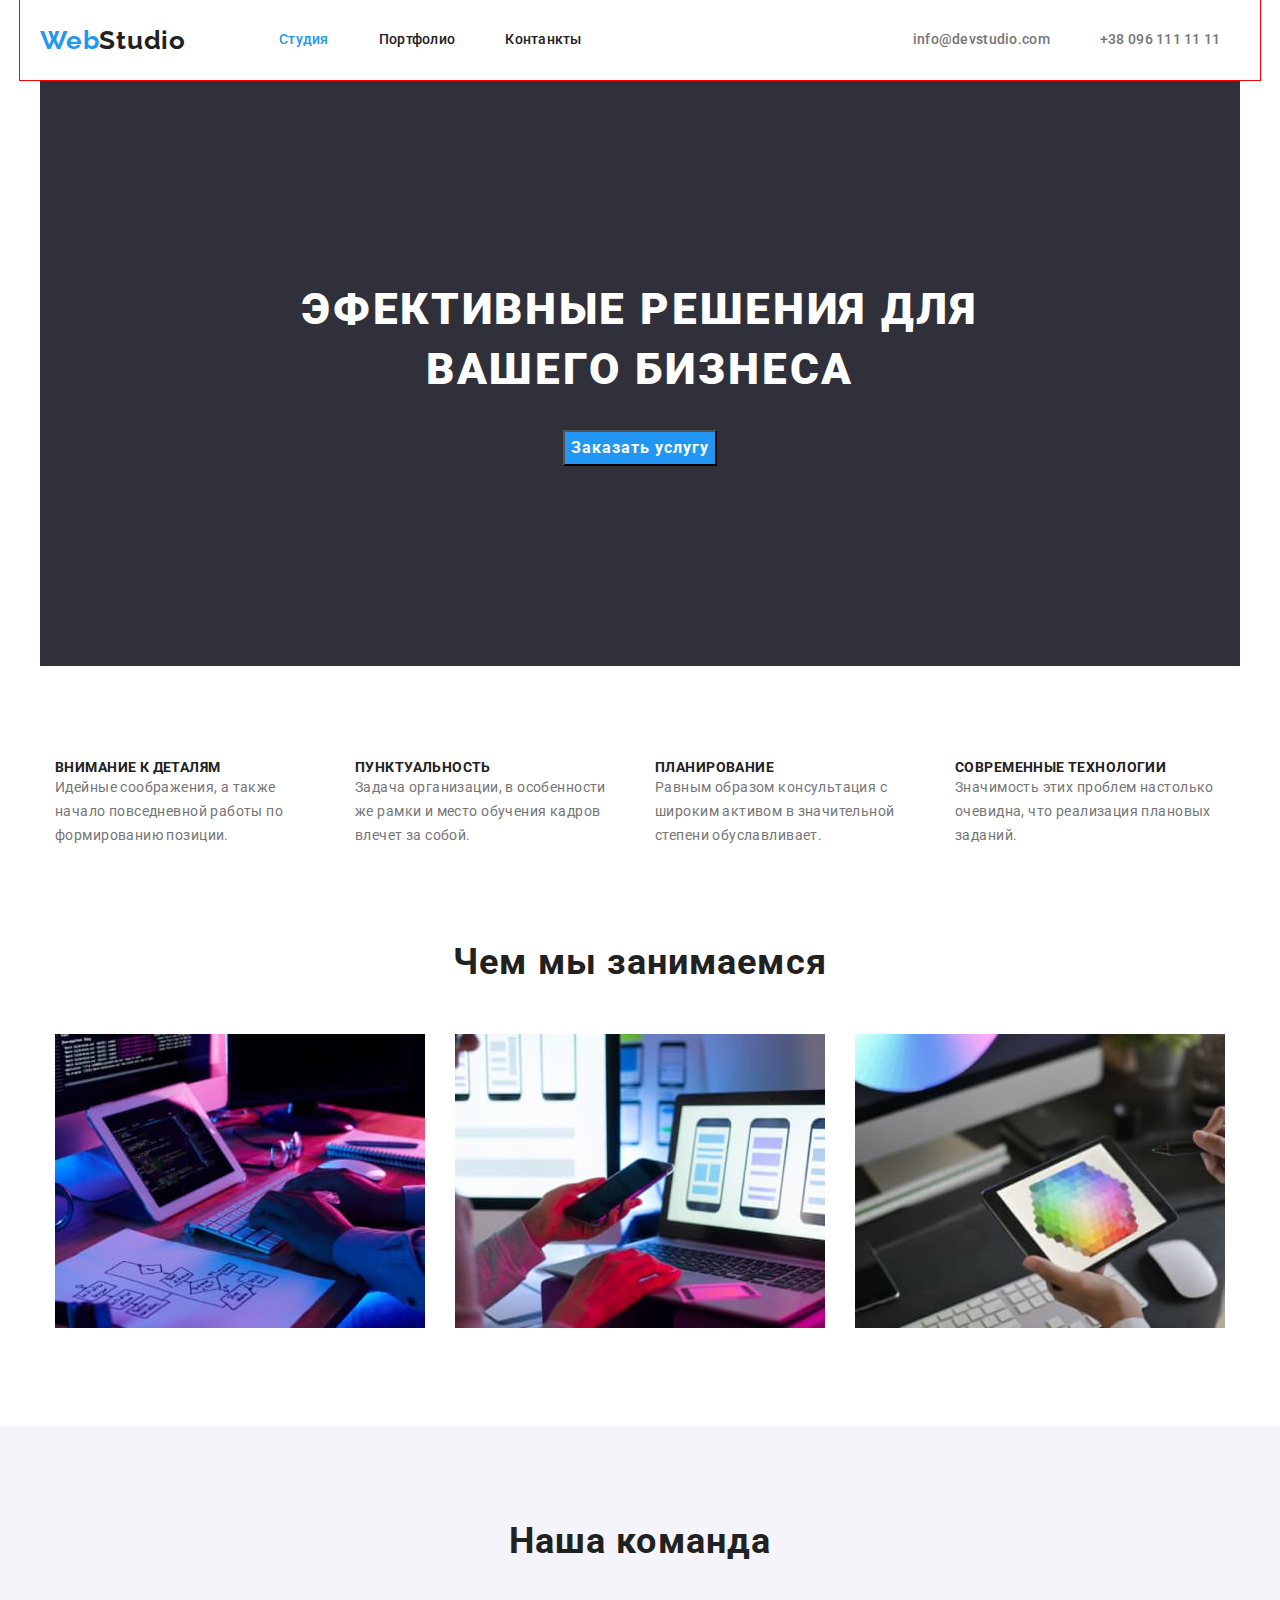
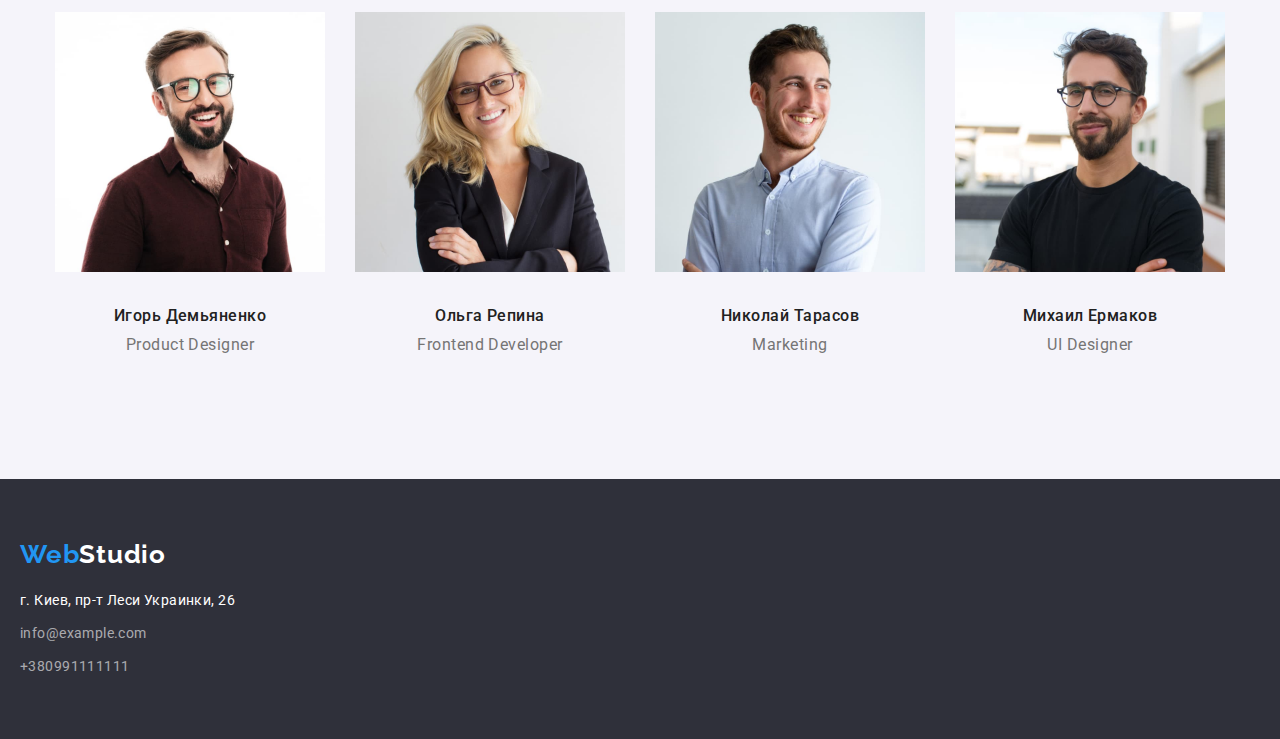
==== commit 7f5707fd: "1/2" ====
--- a/index.html
+++ b/index.html
@@ -110,25 +110,25 @@
           </li>
         </ul>
       </section>
-      <section>
+      <section class="section our-team-bg">
         <h2 class="our-team">Наша команда</h2>
-        <ul class="list">
-          <li>
+        <ul class="list our-team-list">
+          <li class="our-team-item">
             <img src="./img/ourteam1.jpg" alt="Фото сотрудника" width="270" />
             <h3 class="name-team">Игорь Демьяненко</h3>
             <p class="employee-description">Product Designer</p>
           </li>
-          <li>
+          <li class="our-team-item">
             <img src="./img/ourteam2.jpg" alt="Фото сотрудника" width="270" />
             <h3 class="name-team">Ольга Репина</h3>
             <p class="employee-description">Frontend Developer</p>
           </li>
-          <li>
+          <li class="our-team-item">
             <img src="./img/ourteam3.jpg" alt="Фото сотрудника" width="270" />
             <h3 class="name-team">Николай Тарасов</h3>
             <p class="employee-description">Marketing</p>
           </li>
-          <li>
+          <li class="our-team-item">
             <img src="./img/ourteam4.jpg" alt="Фото сотрудника" width="270" />
             <h3 class="name-team">Михаил Ермаков</h3>
             <p class="employee-description">UI Designer</p>
@@ -142,10 +142,10 @@
       >
       <address>
         <ul class="list">
-          <li>
+          <li class="adress-item">
             <a href="" class="place-info">г. Киев, пр-т Леси Украинки, 26</a>
           </li>
-          <li>
+          <li class="mail-item">
             <a href="mailto:info@example.com" class="contacts-footer"
               >info@example.com</a
             >
--- a/css/style.css
+++ b/css/style.css
@@ -3,6 +3,7 @@
   --secondary-color: #FFFFFF;
   --brand-color: #2196F3;
   --additional-color: #757575;
+  --bg-our-team-color: #F5F4FA;
 }
 
 body {
@@ -131,7 +132,13 @@
 }
 
 .main-header {
+  width: 696px;
 margin-bottom: 30px;
+display: flex;
+flex-wrap: wrap;
+justify-content: center;
+margin-left: auto;
+margin-right: auto;;
 }
 
 .preview-list {
@@ -175,6 +182,10 @@
 
 .footer-info {
   background-color: #2F303A;
+  padding-top: 60px;
+  padding-bottom: 60px;
+  text-align: left;
+  padding-left: 20px;
 }
 
 .place-info{
@@ -185,6 +196,16 @@
     font-size: 14px;
     line-height: 1.71;
     letter-spacing: 0.03em;
+
+}
+
+.adress-item {
+  margin-top: 20px;
+  margin-bottom: 9px;
+}
+
+.mail-item {
+  margin-bottom: 9px;
 }
 
 
@@ -244,8 +265,26 @@
   justify-content: center;
   margin-right: auto;
   margin-left: auto;
-}
-
+  padding-bottom: 94px;
+}
+
+.our-team-list {
+  display: flex;
+  width: 1200px;
+  justify-content: center;
+  margin-right: auto;
+  margin-left: auto;
+}
+
+.our-team-item:not(:last-child) {
+  margin-right: 30px;
+}
+
+
+.our-team-bg {
+  background: var(--bg-our-team-color);
+  padding-bottom: 94px;
+}
 
 .our-business-item:not(:last-child) {
   margin-right: 30px;
@@ -256,6 +295,12 @@
   font-size: 16px;
   line-height: 1.19;
   letter-spacing: 0.03em;
+  width: 270px;
+  margin-top: 30px;
+  margin-bottom: 10px;
+  margin-left: auto;
+  margin-right: auto;
+  text-align: center;
 }
 
 .employee-description {
@@ -263,8 +308,11 @@
   font-size: 16px;
   line-height: 1.19;
   letter-spacing: 0.03em;
-
-  color: var(--additional-color)
+  color: var(--additional-color);
+  margin-bottom: 30px;
+  margin-left: auto;
+  margin-right: auto;
+  text-align: center;
 }
 
 .links:hover, .links:focus{
@@ -344,6 +392,11 @@
     line-height: 1.17;
     letter-spacing: 0.03em;
     color: var(--main-color);
+    margin-bottom: 50px;
+    text-align: center;
+    width: 1200px;
+    margin-right: auto;
+    margin-left: auto;
 }
 
 /* img {
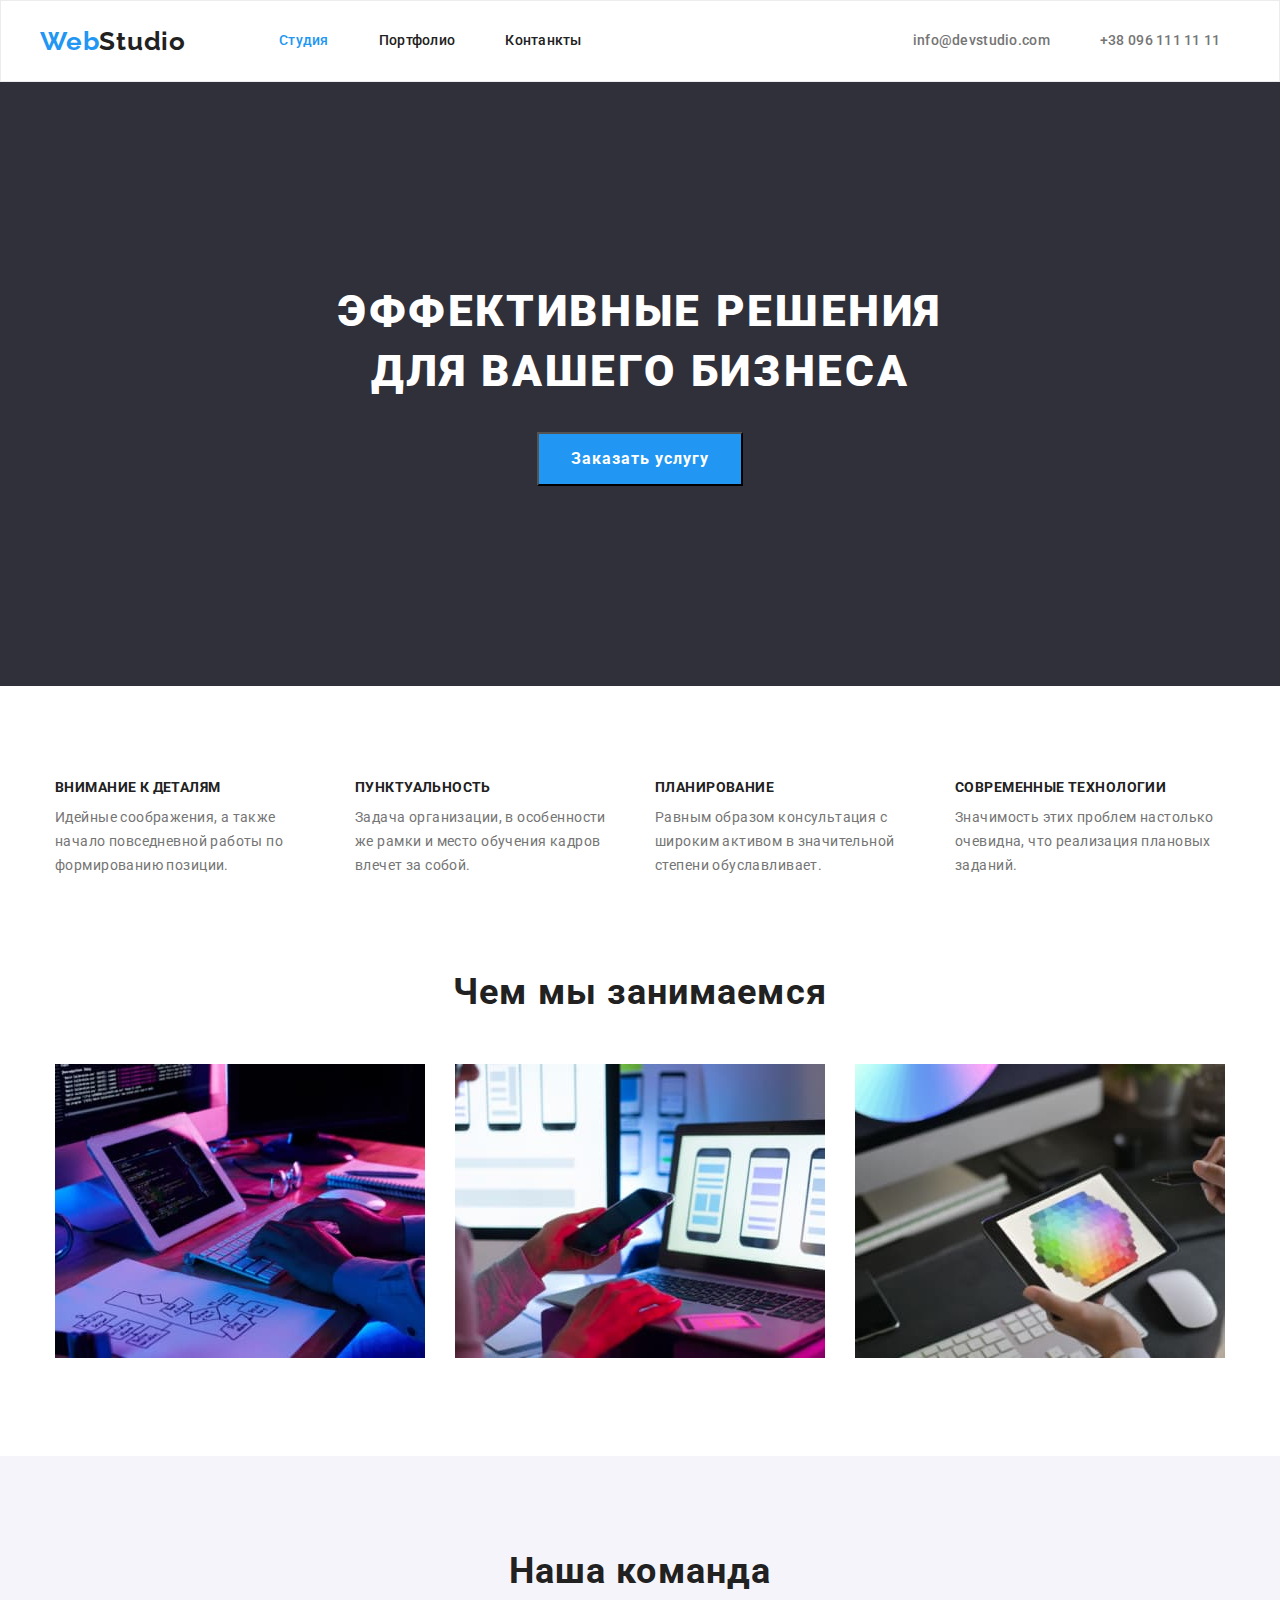
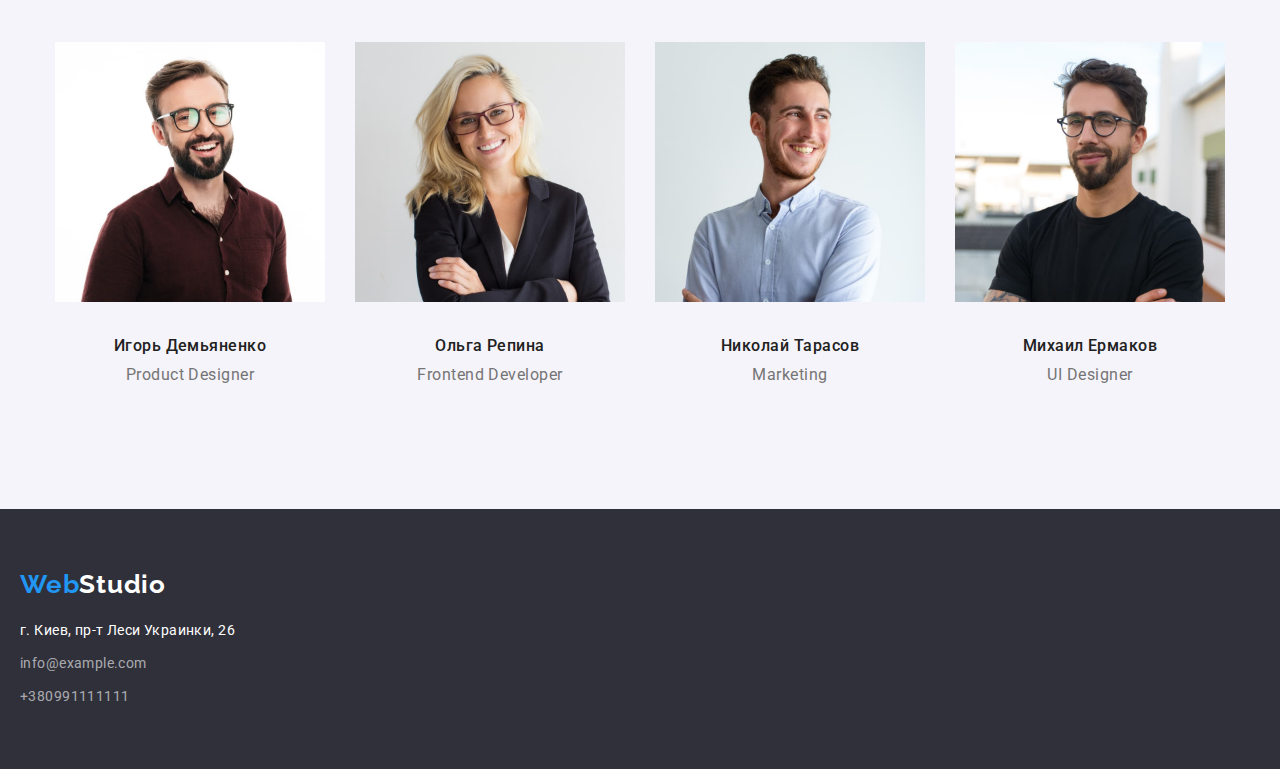
==== commit 74d5a315: "sections" ====
--- a/index.html
+++ b/index.html
@@ -52,7 +52,7 @@
     </header>
     <main>
       <section class="big-text">
-        <h1 class="main-header">Эфективные решения для Вашего бизнеса</h1>
+        <h1 class="main-header">Эффективные решения для Вашего бизнеса</h1>
         <button type="button" class="order-button">Заказать услугу</button>
       </section>
       <section class="section">
@@ -88,7 +88,7 @@
           </li>
         </ul>
       </section>
-      <section class="section">
+      <section class="section section-out">
         <h2 class="our-business">Чем мы занимаемся</h2>
         <ul class="list our-business-list">
           <li class="our-business-item">
@@ -115,18 +115,24 @@
         <ul class="list our-team-list">
           <li class="our-team-item">
             <img src="./img/ourteam1.jpg" alt="Фото сотрудника" width="270" />
-            <h3 class="name-team">Игорь Демьяненко</h3>
-            <p class="employee-description">Product Designer</p>
+            <div>
+              <h3 class="name-team">Игорь Демьяненко</h3>
+              <p class="employee-description">Product Designer</p>
+            </div>
           </li>
           <li class="our-team-item">
             <img src="./img/ourteam2.jpg" alt="Фото сотрудника" width="270" />
-            <h3 class="name-team">Ольга Репина</h3>
-            <p class="employee-description">Frontend Developer</p>
+            <div>
+              <h3 class="name-team">Ольга Репина</h3>
+              <p class="employee-description">Frontend Developer</p>
+            </div>
           </li>
           <li class="our-team-item">
             <img src="./img/ourteam3.jpg" alt="Фото сотрудника" width="270" />
-            <h3 class="name-team">Николай Тарасов</h3>
-            <p class="employee-description">Marketing</p>
+            <div>
+              <h3 class="name-team">Николай Тарасов</h3>
+              <p class="employee-description">Marketing</p>
+            </div>
           </li>
           <li class="our-team-item">
             <img src="./img/ourteam4.jpg" alt="Фото сотрудника" width="270" />
@@ -136,7 +142,7 @@
         </ul>
       </section>
     </main>
-    <footer class="footer-info">
+    <footer class="footer-info container">
       <a href="" class="web-logo logo"
         ><span class="blue-logo">Web</span>Studio</a
       >
--- a/css/style.css
+++ b/css/style.css
@@ -58,11 +58,16 @@
   padding-right: 20px;
   margin-left: auto;
   margin-right: auto;
-  outline: 1px solid red;
+  /* outline: 1px solid red; */
   /* align-items: center; */
   /* text-align: center;
   align-self: center */
 
+}
+
+.header {
+  width: inherit;
+  border: 1px solid #ECECEC;
 }
 
 .cont-ul {
@@ -118,7 +123,11 @@
     font-size: 16px;
     line-height: 1.88;
     letter-spacing: 0.06em;
-    margin-bottom: 200px;
+    padding-left: 32px;
+    padding-right: 32px;
+    padding-bottom: 10px;
+    padding-top: 10px;
+    /* padding-bottom: 200px; */
 }
 
 .big-text {
@@ -128,7 +137,8 @@
 margin-right: auto;
 margin-left: auto;
 padding-top: 200px;
-width: 1200px;
+padding-bottom: 200px;
+/* вниз падинг, перенести "для", кнопка с падингом низ */
 }
 
 .main-header {
@@ -144,6 +154,8 @@
 .preview-list {
   display: flex;
   justify-content: center;
+  /* отступ от заголовка */
+
 }
 
 .preview-item {
@@ -158,6 +170,9 @@
 padding-top: 94px;
 }
 
+.section-out{
+  padding-bottom: 94px;
+}
 
 .contacts-info {
   color: var(--additional-color);
@@ -185,9 +200,9 @@
   padding-top: 60px;
   padding-bottom: 60px;
   text-align: left;
-  padding-left: 20px;
-}
-
+  width: inherit;
+}
+/* no padding, add padd to section */
 .place-info{
   font-style: normal;
   color: var(--secondary-color);
@@ -265,7 +280,7 @@
   justify-content: center;
   margin-right: auto;
   margin-left: auto;
-  padding-bottom: 94px;
+  /* padding-bottom: 94px; */
 }
 
 .our-team-list {
@@ -285,7 +300,7 @@
   background: var(--bg-our-team-color);
   padding-bottom: 94px;
 }
-
+/* падинг вниз, всей секции */
 .our-business-item:not(:last-child) {
   margin-right: 30px;
 }
@@ -314,7 +329,7 @@
   margin-right: auto;
   text-align: center;
 }
-
+/* add div to h3 and p3 */
 .links:hover, .links:focus{
   color: var(--brand-color);
 }
@@ -331,6 +346,11 @@
   letter-spacing: 0.06em;
   color: var(--main-color);
   text-decoration: none;
+  padding-top: 20px;
+  padding: right 24px;
+  padding-left: 24px;
+  padding-bottom: 4px;
+  text-align: left;
 }
 
 .title-p {
@@ -340,6 +360,10 @@
     letter-spacing: 0.03em;
     text-decoration: none;
     color: var(--additional-color);
+    padding-left: 24px;
+    padding-right: 24px;
+    padding-bottom: 20px;
+    text-align: left;
 }
 
 .filter {
@@ -350,6 +374,12 @@
     line-height: 1.63;
     letter-spacing: 0.03em;
     text-decoration: none;
+    width: 1200px;
+    display: flex;
+    justify-content: center;
+    margin-left: auto;
+    margin-right: auto;
+    margin-bottom: 50px;
 }
 
 .filter-button:hover, .filter-button:focus {
@@ -365,6 +395,16 @@
       font-size: 16px;
       line-height: 1.63;
       letter-spacing: 0.03em;
+      margin-right: auto;
+      margin-left: auto;
+      padding: 6px 22px;
+      
+}
+ /* добавить див для 9 элементов, добавить для х и р див, сделать рамку
+ добавить расстояние между кнопками, паддинг сделать вниз, а не вверх */
+
+.button-list:not(:last-child) {
+  margin-right: 8px;
 }
 
 
@@ -379,6 +419,7 @@
     letter-spacing: 0.03em;
     text-transform: uppercase;
     color: var(--main-color);
+    margin-bottom: 10px;
 }
 
 .place-info:hover, .place-info:focus,
@@ -394,10 +435,25 @@
     color: var(--main-color);
     margin-bottom: 50px;
     text-align: center;
-    width: 1200px;
+    /* width: 1200px;  */
     margin-right: auto;
     margin-left: auto;
 }
+/* урбать ширину */
+.all-services {
+  display: flex;
+  flex-wrap: wrap;
+  width: 1200px;
+  margin-right: auto;
+  margin-left: auto;
+  padding-bottom: 94px;
+}
+
+ .service-item:not(:last-child) {
+margin-right: 30px;
+ }
+
+
 
 /* img {
     display: block;
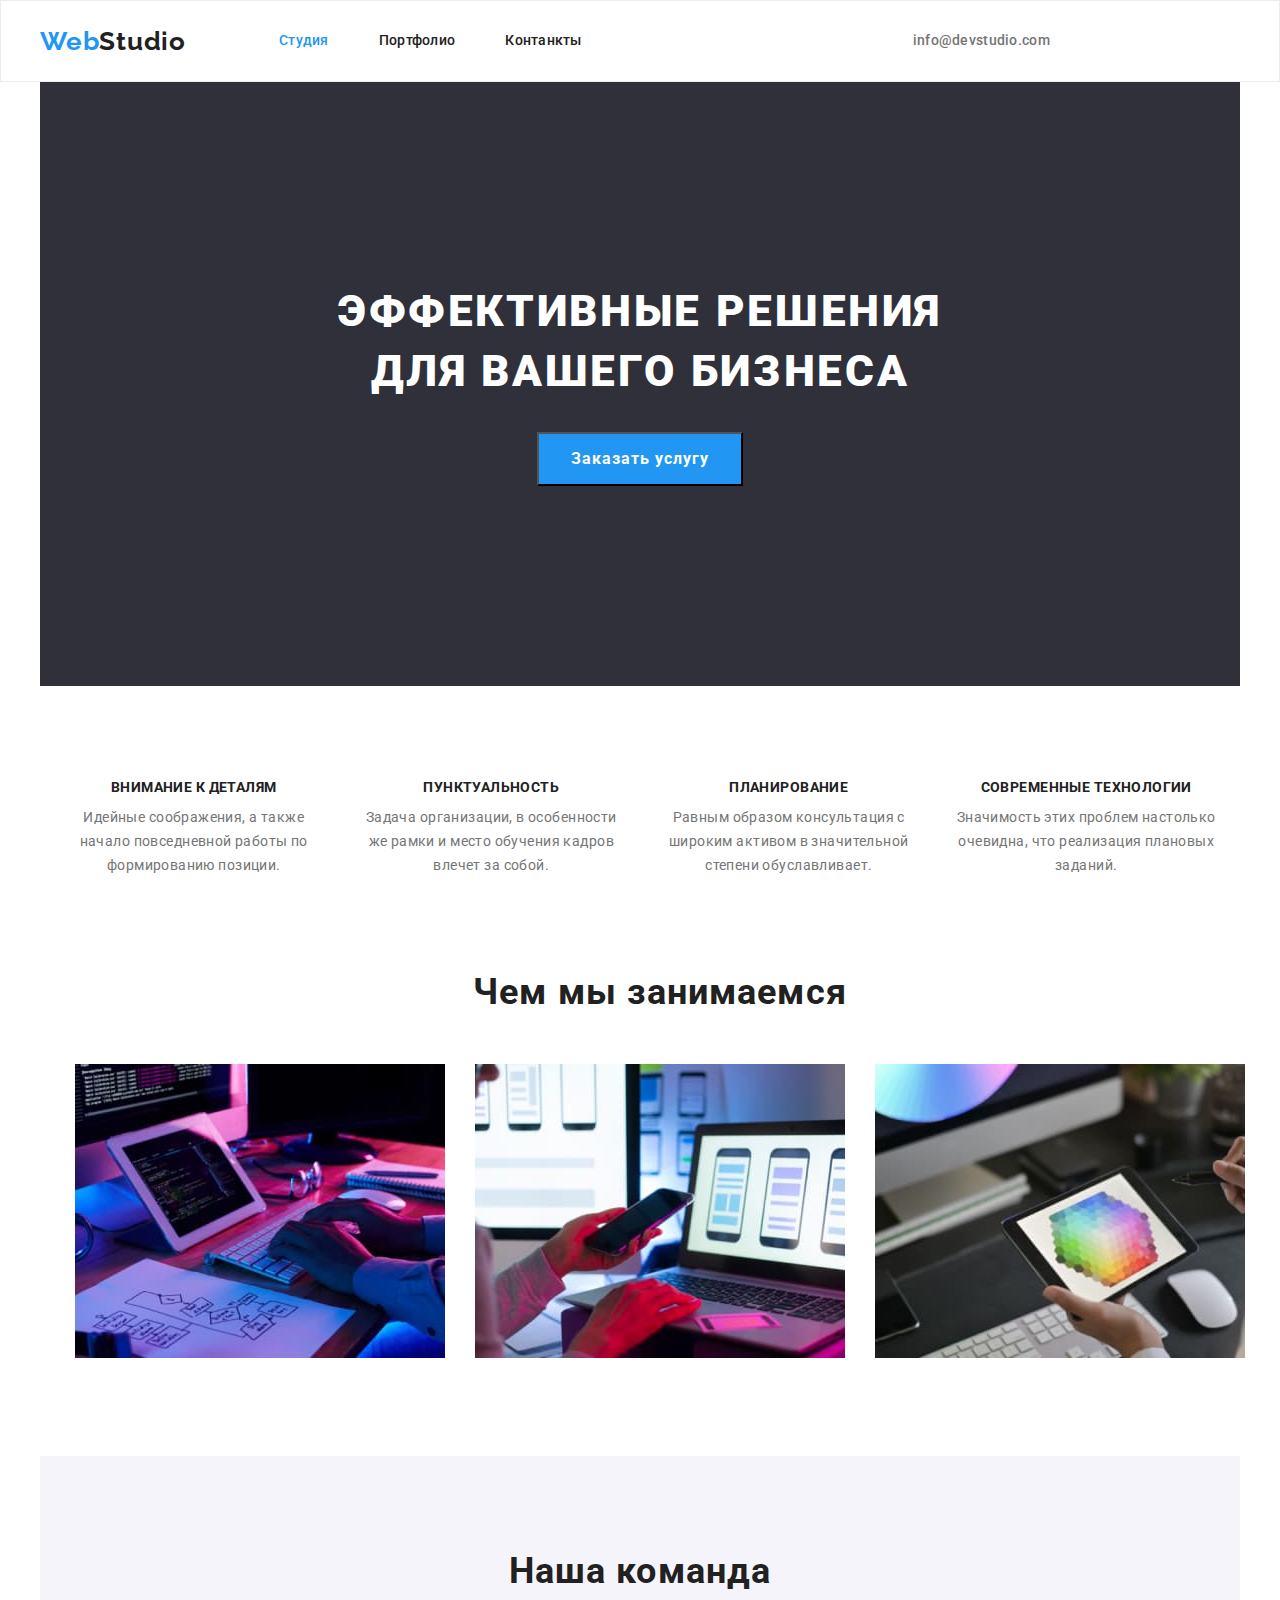
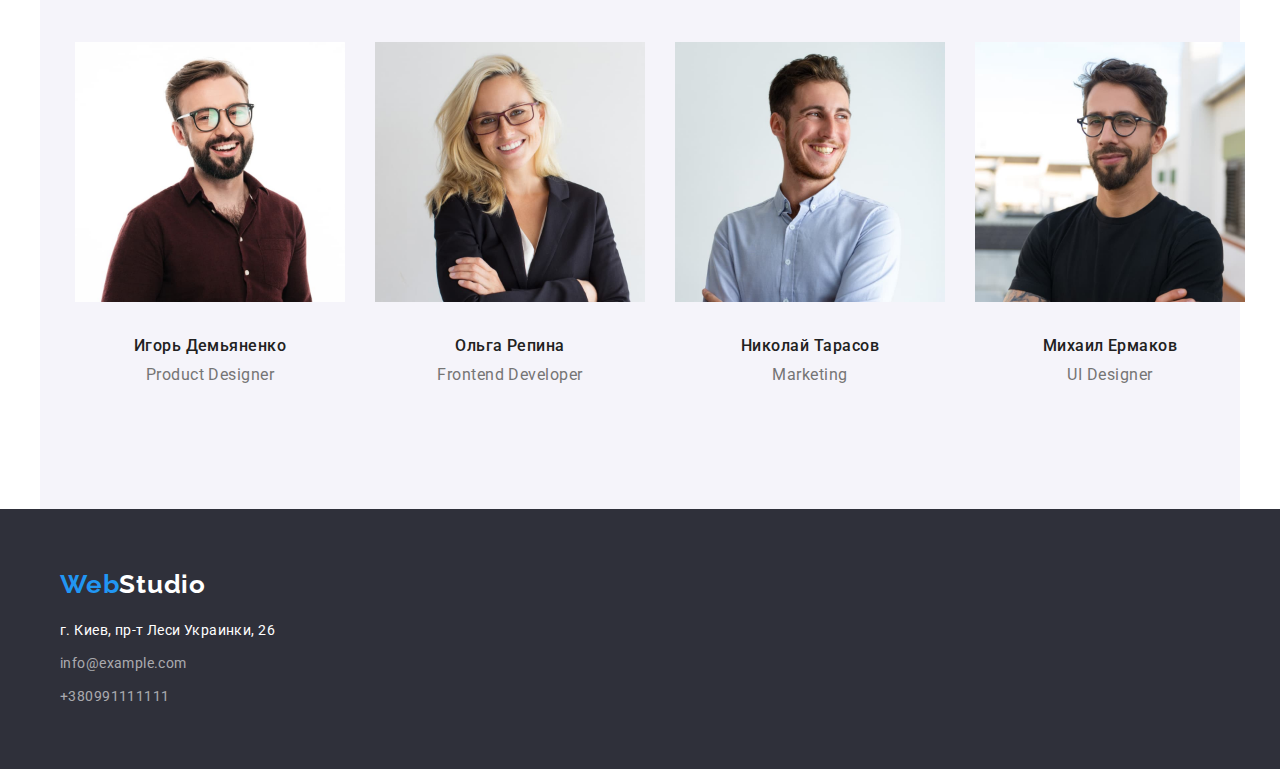
==== commit e973c511: "final" ====
--- a/index.html
+++ b/index.html
@@ -51,11 +51,11 @@
       </div>
     </header>
     <main>
-      <section class="big-text">
+      <section class="big-text container">
         <h1 class="main-header">Эффективные решения для Вашего бизнеса</h1>
         <button type="button" class="order-button">Заказать услугу</button>
       </section>
-      <section class="section">
+      <section class="section container">
         <h2 class="hide-h2">Что мы предлогаем</h2>
         <ul class="list preview-list">
           <li class="preview-item">
@@ -88,7 +88,7 @@
           </li>
         </ul>
       </section>
-      <section class="section section-out">
+      <section class="section section-out container">
         <h2 class="our-business">Чем мы занимаемся</h2>
         <ul class="list our-business-list">
           <li class="our-business-item">
@@ -110,59 +110,63 @@
           </li>
         </ul>
       </section>
-      <section class="section our-team-bg">
+      <section class="section our-team-bg container">
         <h2 class="our-team">Наша команда</h2>
         <ul class="list our-team-list">
           <li class="our-team-item">
             <img src="./img/ourteam1.jpg" alt="Фото сотрудника" width="270" />
-            <div>
+            <div class="description-item">
               <h3 class="name-team">Игорь Демьяненко</h3>
               <p class="employee-description">Product Designer</p>
             </div>
           </li>
           <li class="our-team-item">
             <img src="./img/ourteam2.jpg" alt="Фото сотрудника" width="270" />
-            <div>
+            <div class="description-item">
               <h3 class="name-team">Ольга Репина</h3>
               <p class="employee-description">Frontend Developer</p>
             </div>
           </li>
           <li class="our-team-item">
             <img src="./img/ourteam3.jpg" alt="Фото сотрудника" width="270" />
-            <div>
+            <div class="description-item">
               <h3 class="name-team">Николай Тарасов</h3>
               <p class="employee-description">Marketing</p>
             </div>
           </li>
           <li class="our-team-item">
             <img src="./img/ourteam4.jpg" alt="Фото сотрудника" width="270" />
-            <h3 class="name-team">Михаил Ермаков</h3>
-            <p class="employee-description">UI Designer</p>
+            <div class="description-item">
+              <h3 class="name-team">Михаил Ермаков</h3>
+              <p class="employee-description">UI Designer</p>
+            </div>
           </li>
         </ul>
       </section>
     </main>
-    <footer class="footer-info container">
-      <a href="" class="web-logo logo"
-        ><span class="blue-logo">Web</span>Studio</a
-      >
-      <address>
-        <ul class="list">
-          <li class="adress-item">
-            <a href="" class="place-info">г. Киев, пр-т Леси Украинки, 26</a>
-          </li>
-          <li class="mail-item">
-            <a href="mailto:info@example.com" class="contacts-footer"
-              >info@example.com</a
-            >
-          </li>
-          <li>
-            <a href="tel:+38 099 111 11 11" class="contacts-footer"
-              >+380991111111</a
-            >
-          </li>
-        </ul>
-      </address>
+    <footer class="footer-info">
+      <div class="container container-fix">
+        <a href="" class="web-logo logo"
+          ><span class="blue-logo">Web</span>Studio</a
+        >
+        <address>
+          <ul class="list">
+            <li class="adress-item">
+              <a href="" class="place-info">г. Киев, пр-т Леси Украинки, 26</a>
+            </li>
+            <li class="mail-item">
+              <a href="mailto:info@example.com" class="contacts-footer"
+                >info@example.com</a
+              >
+            </li>
+            <li>
+              <a href="tel:+38 099 111 11 11" class="contacts-footer"
+                >+380991111111</a
+              >
+            </li>
+          </ul>
+        </address>
+      </div>
     </footer>
   </body>
 </html>
--- a/css/style.css
+++ b/css/style.css
@@ -22,7 +22,8 @@
 h5,
 h6,
 p,
-ul {
+ul
+ {
   margin: 0;
   padding: 0;
 }
@@ -47,23 +48,31 @@
   min-height: 80px;
 } */
 
-.header-container {
+
+
+.container {
+  width: 1200px;
+  padding-left: 20px;
+  padding-right: 20px;
+  margin-left: auto;
+  margin-right: auto;
+  text-align: center;
+}
+.container-fix {
+text-align-last: left;
+  }
+
+  .header-container {
 display: flex;
 align-items: center;
-}
-
-.container {
-  width: 1240px;
-  padding-left: 20px;
-  padding-right: 20px;
-  margin-left: auto;
-  margin-right: auto;
+width: 1240px;
+}
   /* outline: 1px solid red; */
   /* align-items: center; */
   /* text-align: center;
   align-self: center */
 
-}
+
 
 .header {
   width: inherit;
@@ -128,14 +137,12 @@
     padding-bottom: 10px;
     padding-top: 10px;
     /* padding-bottom: 200px; */
+    /* border-radius: 3px; */
 }
 
 .big-text {
 background-color: #2F303A;
 color: var(--secondary-color);
-text-align: center;
-margin-right: auto;
-margin-left: auto;
 padding-top: 200px;
 padding-bottom: 200px;
 /* вниз падинг, перенести "для", кнопка с падингом низ */
@@ -168,10 +175,12 @@
 
 .section {
 padding-top: 94px;
+padding-bottom: 94px;
 }
 
 .section-out{
   padding-bottom: 94px;
+  padding-top: 0px;
 }
 
 .contacts-info {
@@ -324,10 +333,14 @@
   line-height: 1.19;
   letter-spacing: 0.03em;
   color: var(--additional-color);
+
+  margin-left: auto;
+  margin-right: auto;
+  text-align: center;
+}
+
+.description-item {
   margin-bottom: 30px;
-  margin-left: auto;
-  margin-right: auto;
-  text-align: center;
 }
 /* add div to h3 and p3 */
 .links:hover, .links:focus{
@@ -347,7 +360,7 @@
   color: var(--main-color);
   text-decoration: none;
   padding-top: 20px;
-  padding: right 24px;
+  padding-right: 24px;
   padding-left: 24px;
   padding-bottom: 4px;
   text-align: left;
@@ -446,12 +459,23 @@
   width: 1200px;
   margin-right: auto;
   margin-left: auto;
-  padding-bottom: 94px;
+
 }
 
  .service-item:not(:last-child) {
 margin-right: 30px;
  }
+
+ .service-item {
+  outline: 1px solid #EEEEEE;
+  margin-bottom: 30px;
+ }
+
+
+
+ /* .border-card {
+  border: 1px solid #EEEEEE;
+ } */
 
 
 
